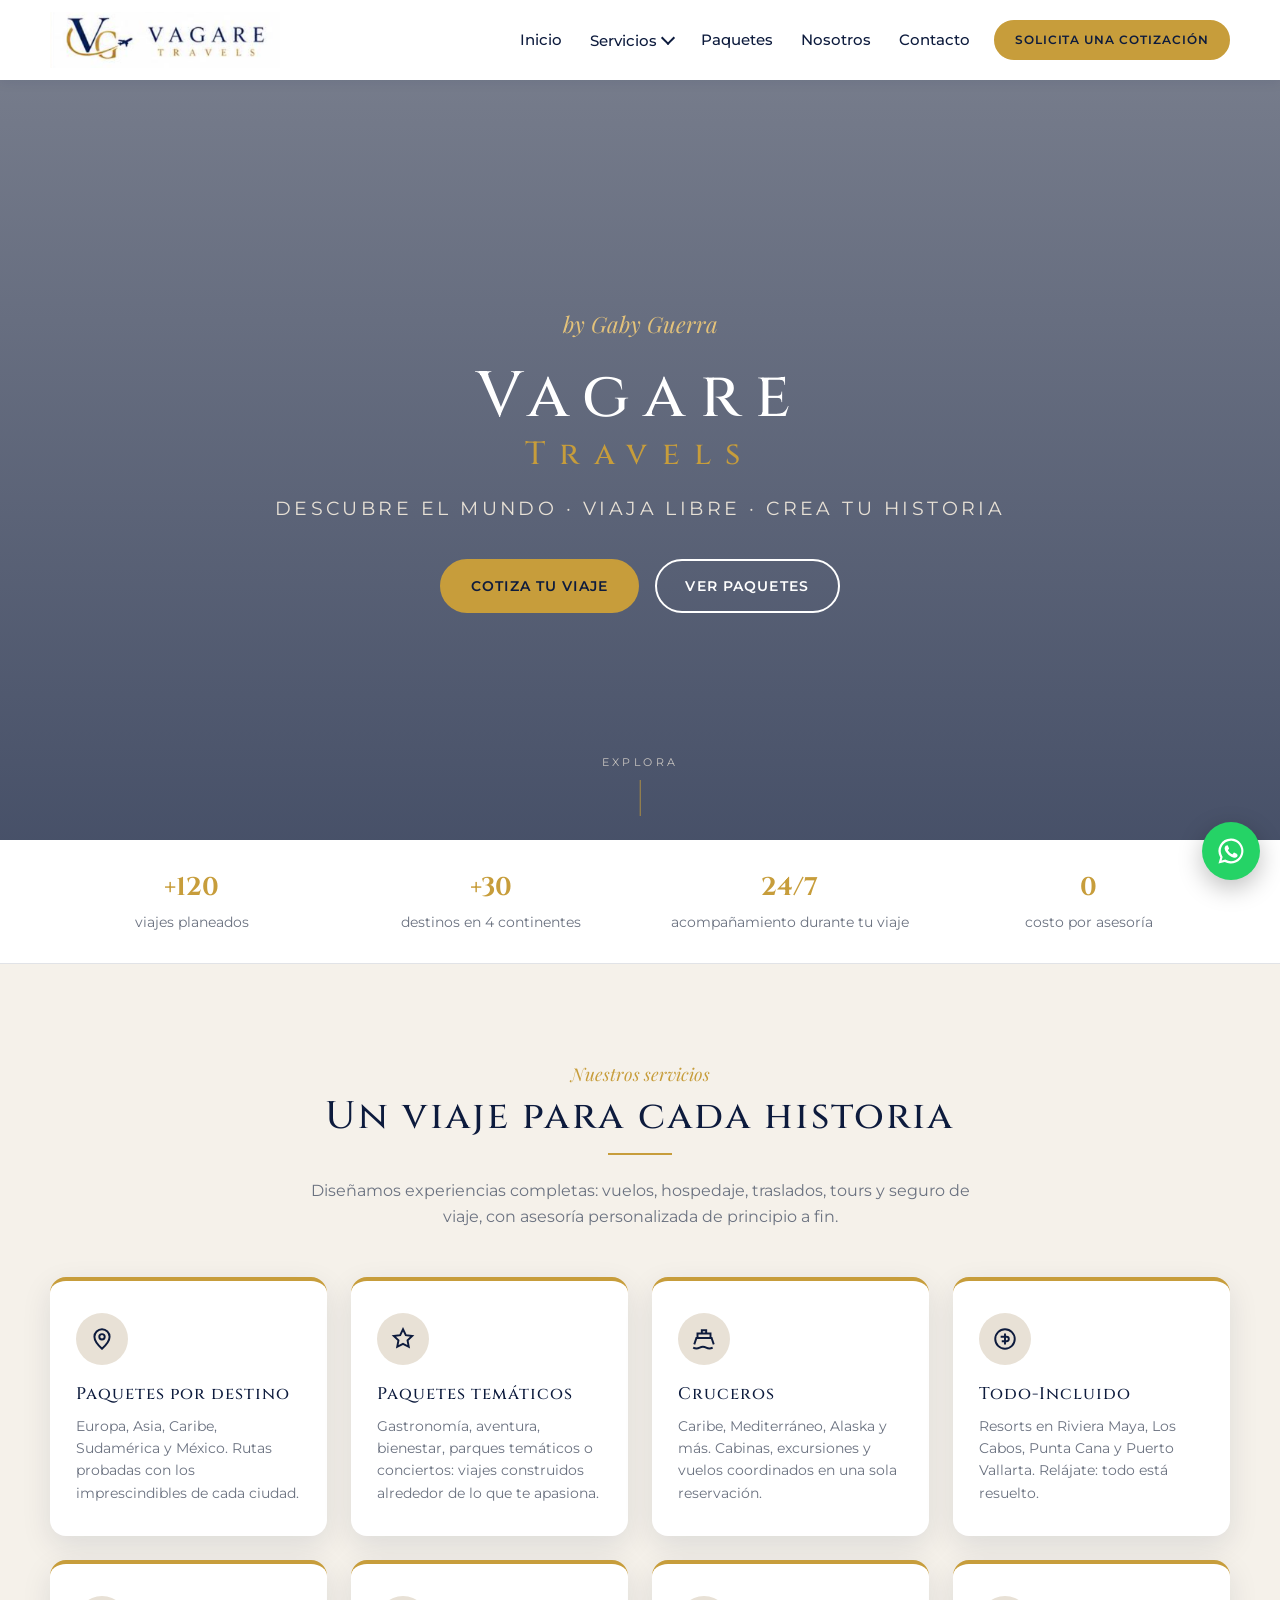
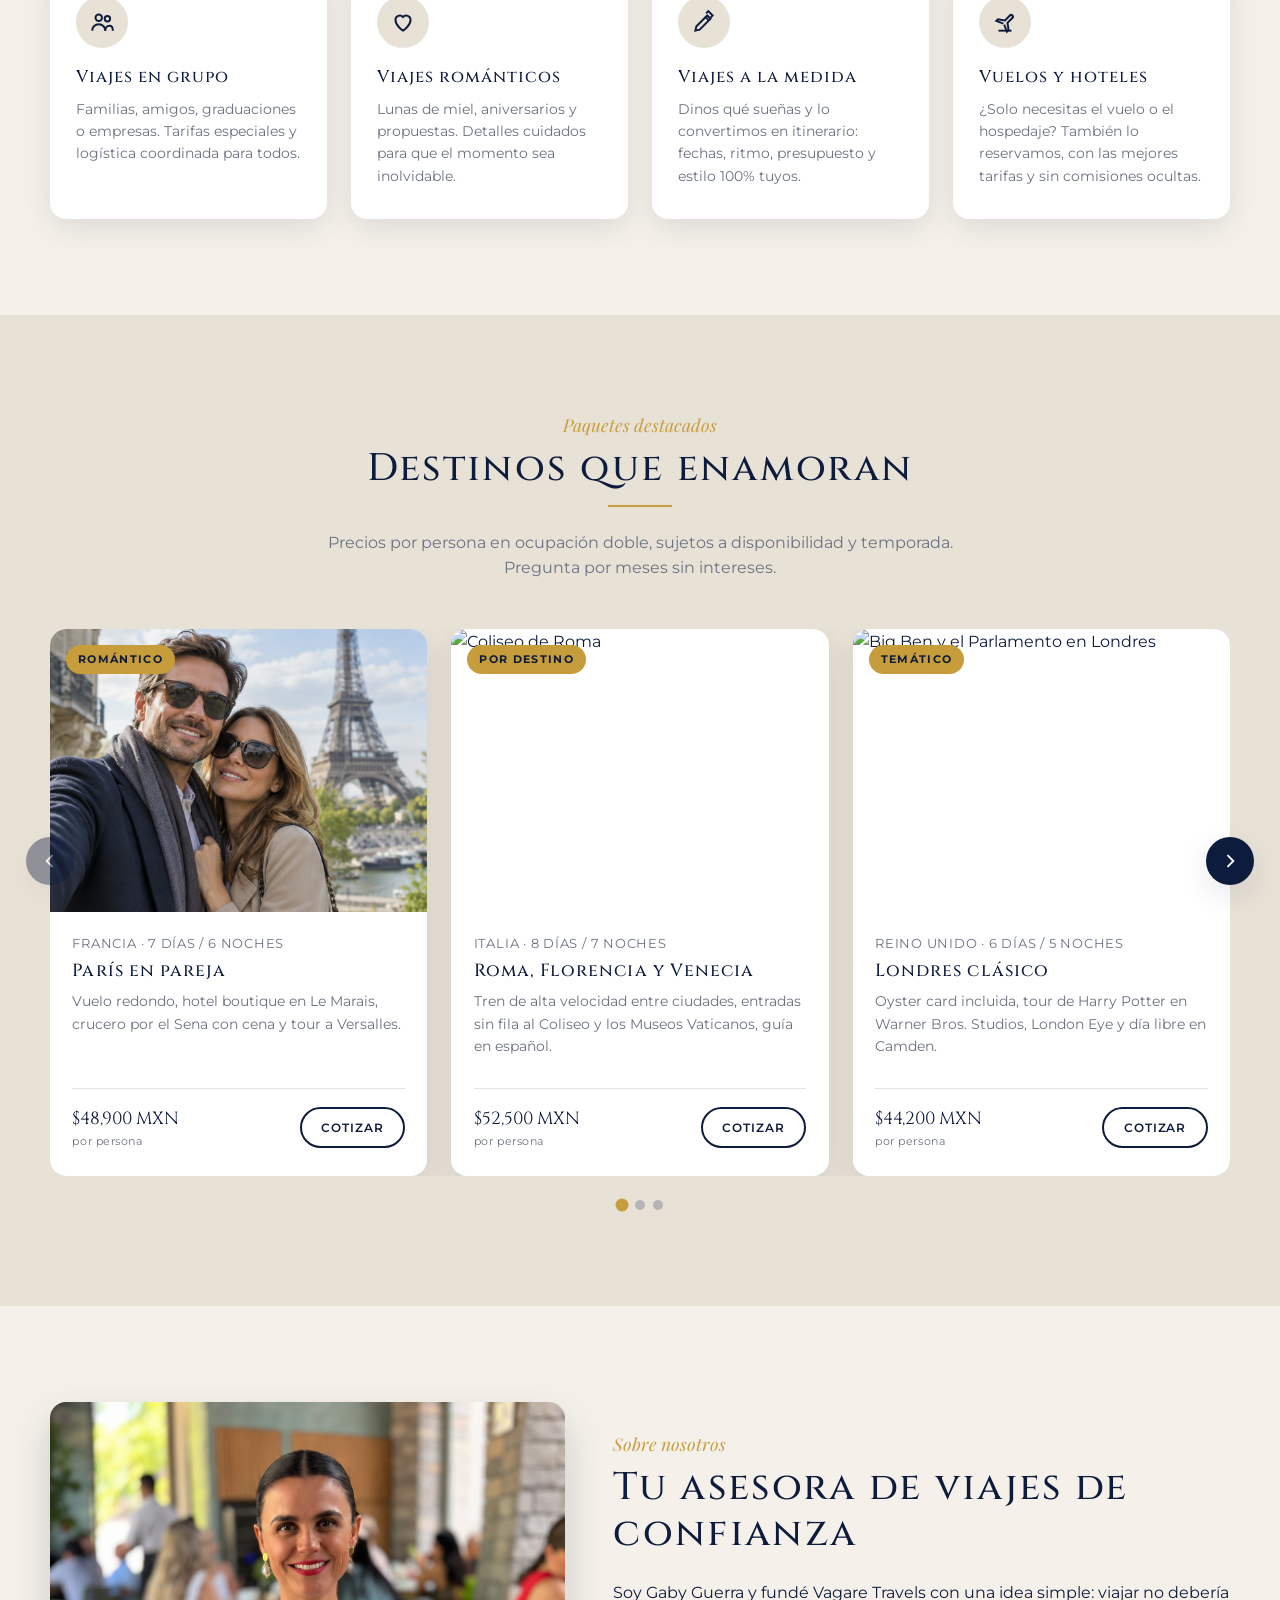
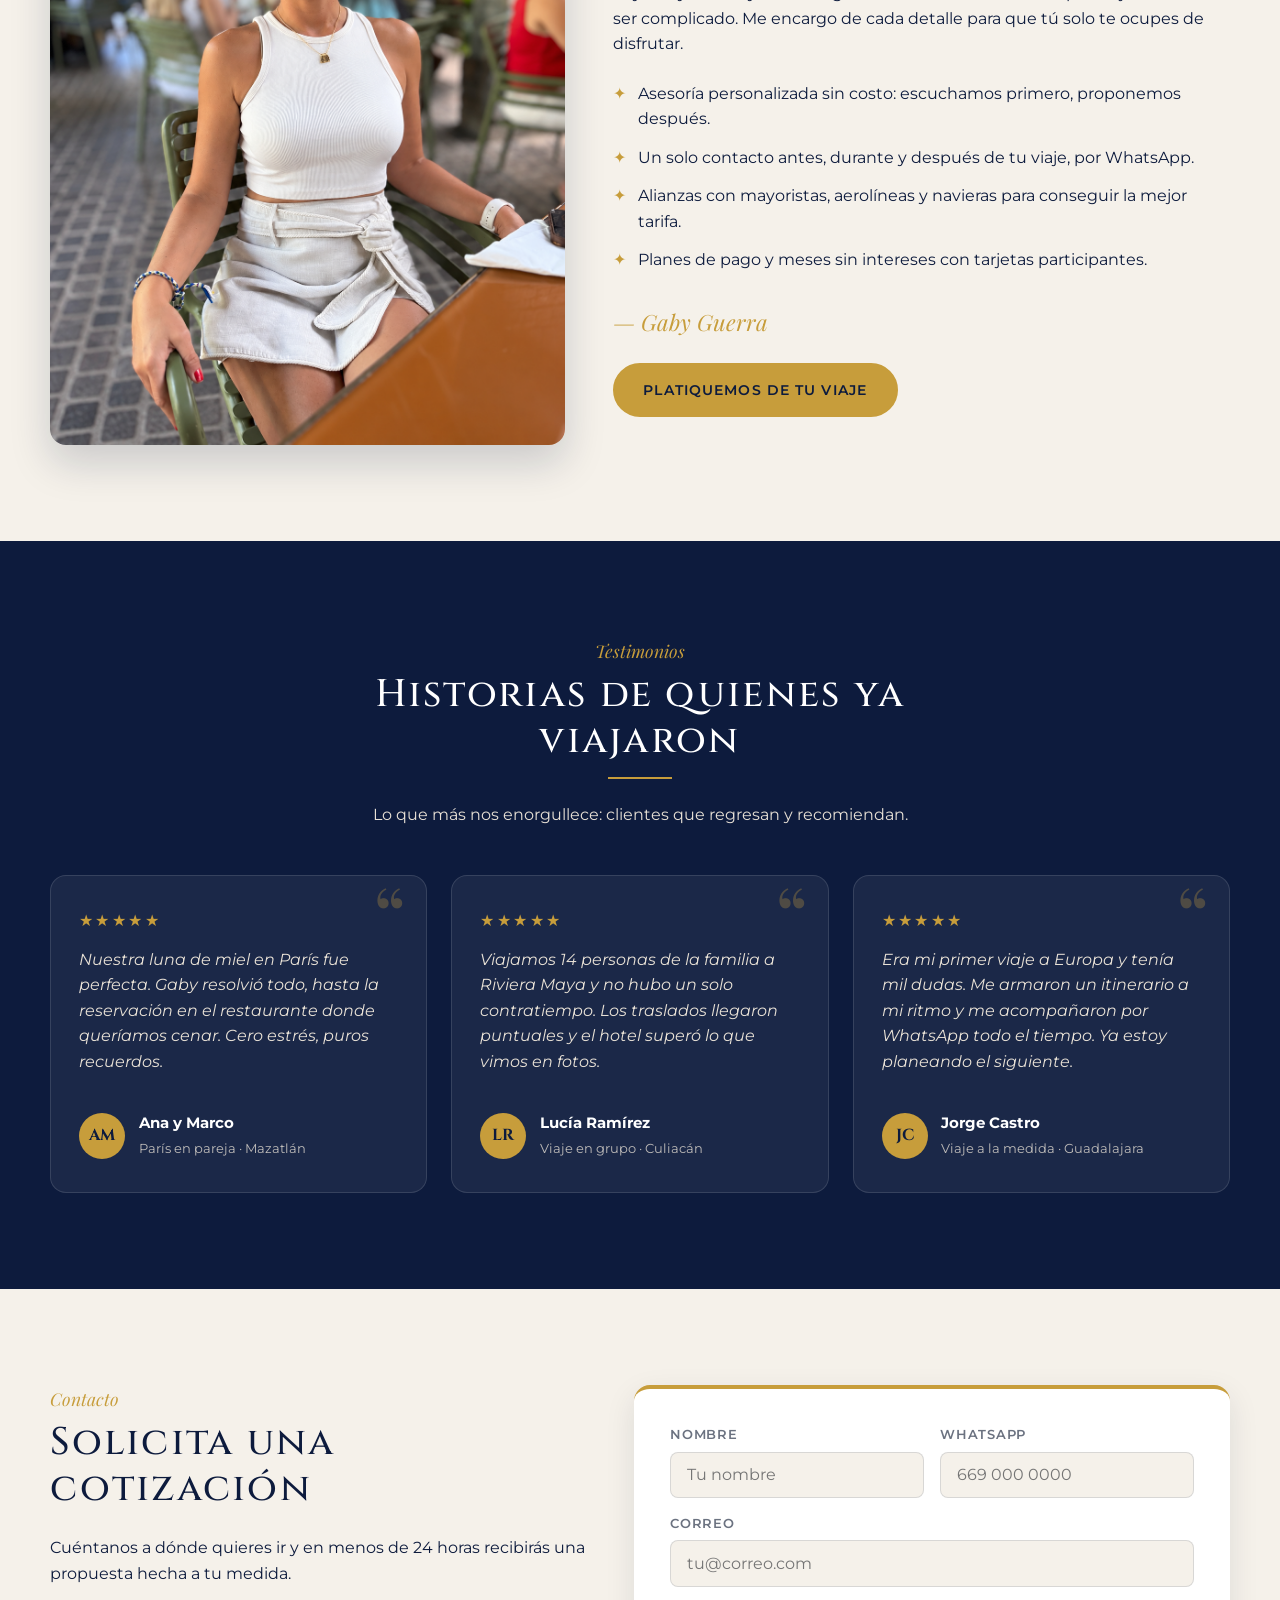
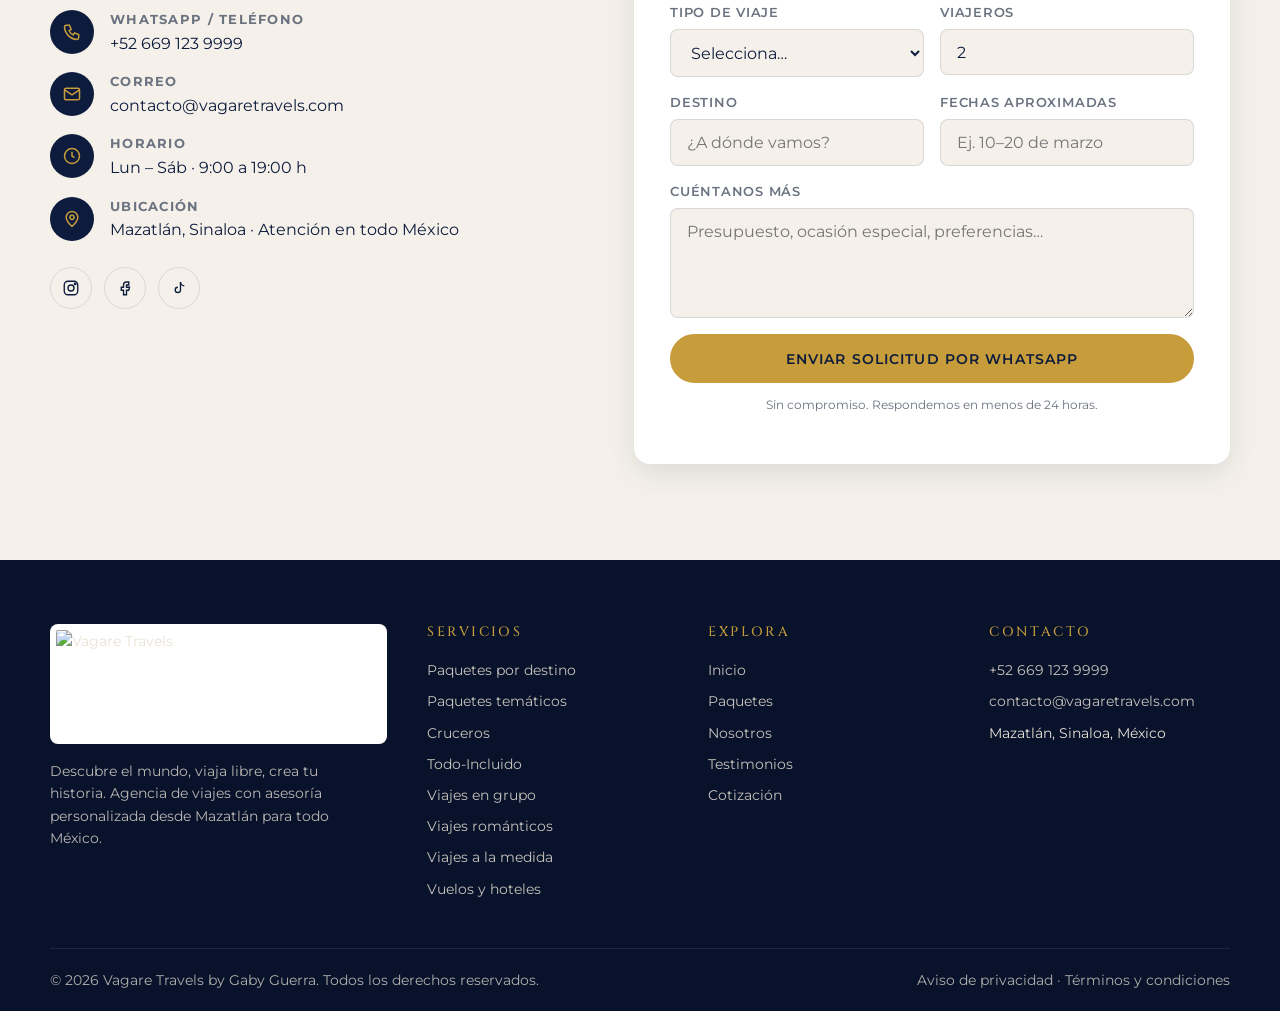
==== index.html @ c96c8282 "Rename index-v2.html to index.html" ====
<!DOCTYPE html>
<html lang="es">
<head>
  <meta charset="UTF-8">
  <meta name="viewport" content="width=device-width, initial-scale=1.0">
  <title>Vagare Travels · Agencia de viajes by Gaby Guerra</title>
  <meta name="description" content="Vagare Travels: paquetes por destino, cruceros, todo incluido, viajes en grupo, románticos y a la medida. Descubre el mundo, viaja libre, crea tu historia.">

  <!-- Favicon: usa el logo simple. Cambia el archivo en img/logos/ manteniendo el nombre. -->
  <link rel="icon" href="img/logos/IMG%20Vagare%20Logo%20simple.jpeg">

  <!-- Tipografías (Cinzel sustituye a Trajan Pro, que es de pago) -->
  <link rel="preconnect" href="https://fonts.googleapis.com">
  <link rel="preconnect" href="https://fonts.gstatic.com" crossorigin>
  <link href="https://fonts.googleapis.com/css2?family=Cinzel:wght@400;500;600&family=Playfair+Display:ital,wght@0,400;1,400;1,500&family=Montserrat:wght@400;500;600;700&display=swap" rel="stylesheet">

  <!-- Estilos: colores, fuentes y tamaños se cambian en la sección 1 de main-v2.css -->
  <link rel="stylesheet" href="main-v2.css">
</head>

<body>

  <!-- ================================================================
       1. ENCABEZADO + BARRA DE NAVEGACIÓN
       ================================================================ -->
  <header class="header">
    <div class="container header__inner">

      <a class="header__logo" href="#inicio" aria-label="Vagare Travels — Inicio">
        <!-- LOGO HORIZONTAL: reemplaza el archivo conservando el nombre -->
        <img src="img/logos/Logo%20Vagare%20travels%20Horizontal.png" alt="Vagare Travels">
      </a>

      <button class="nav__toggle" id="navToggle" aria-label="Abrir menú" aria-expanded="false" aria-controls="mainNav">
        <span></span><span></span><span></span>
      </button>

      <nav class="nav" id="mainNav" aria-label="Navegación principal">
        <ul class="nav__list">
          <li><a class="nav__link" href="#inicio">Inicio</a></li>

          <li class="nav__item--dropdown">
            <button class="nav__link" id="servicesToggle" aria-expanded="false" aria-controls="servicesMenu">
              Servicios <span class="chevron" aria-hidden="true"></span>
            </button>
            <ul class="dropdown" id="servicesMenu">
              <li><a href="#servicios">Paquetes por Destino</a></li>
              <li><a href="#servicios">Paquetes temáticos</a></li>
              <li><a href="#servicios">Cruceros</a></li>
              <li><a href="#servicios">Todo-Incluido</a></li>
              <li><a href="#servicios">Viajes en Grupo</a></li>
              <li><a href="#servicios">Viajes Románticos</a></li>
              <li><a href="#servicios">Viajes a la medida</a></li>
              <li><a href="#servicios">Vuelos y hoteles</a></li>
            </ul>
          </li>

          <li><a class="nav__link" href="#paquetes">Paquetes</a></li>
          <li><a class="nav__link" href="#nosotros">Nosotros</a></li>
          <li><a class="nav__link" href="#contacto">Contacto</a></li>
        </ul>
        <a class="btn btn--primary btn--sm" href="#cotizacion">Solicita una cotización</a>
      </nav>
    </div>
  </header>


  <main>

    <!-- ================================================================
         2. HERO CON IMAGEN GRANDE
         ================================================================ -->
    <section class="hero" id="inicio">
      <!-- IMAGEN DE FONDO: reemplaza img/hero/lets-go-travel.jpg -->
      <img class="hero__bg" src="img/hero/lets-go-travel.jpg" alt="" aria-hidden="true">

      <div class="hero__content">
        <p class="hero__eyebrow">by Gaby Guerra</p>
        <h1>Vagare <span>Travels</span></h1>
        <p class="hero__tagline">Descubre el mundo · Viaja libre · Crea tu historia</p>
        <div class="hero__actions">
          <a href="#cotizacion" class="btn btn--primary">Cotiza tu viaje</a>
          <a href="#paquetes" class="btn btn--secondary">Ver paquetes</a>
        </div>
      </div>

      <span class="hero__scroll" aria-hidden="true">Explora</span>
    </section>


    <!-- ================================================================
         3. FRANJA DE CONFIANZA
         ================================================================ -->
    <section class="trust" aria-label="Por qué elegirnos">
      <div class="container trust__grid">
        <div class="trust__item"><strong>+120</strong><span>viajes planeados</span></div>
        <div class="trust__item"><strong>+30</strong><span>destinos en 4 continentes</span></div>
        <div class="trust__item"><strong>24/7</strong><span>acompañamiento durante tu viaje</span></div>
        <div class="trust__item"><strong>0</strong><span>costo por asesoría</span></div>
      </div>
    </section>


    <!-- ================================================================
         4. SERVICIOS
         ================================================================ -->
    <section class="section" id="servicios">
      <div class="container">
        <div class="section__head reveal">
          <span class="section__eyebrow">Nuestros servicios</span>
          <h2>Un viaje para cada historia</h2>
          <p>Diseñamos experiencias completas: vuelos, hospedaje, traslados, tours y seguro de viaje, con asesoría personalizada de principio a fin.</p>
        </div>

        <div class="services__grid">
          <article class="service-card reveal">
            <div class="service-card__icon"><svg viewBox="0 0 24 24" fill="none" stroke="currentColor" stroke-width="1.8"><path d="M12 21s7-6.2 7-11a7 7 0 1 0-14 0c0 4.8 7 11 7 11z"/><circle cx="12" cy="10" r="2.5"/></svg></div>
            <h3>Paquetes por destino</h3>
            <p>Europa, Asia, Caribe, Sudamérica y México. Rutas probadas con los imprescindibles de cada ciudad.</p>
          </article>

          <article class="service-card reveal">
            <div class="service-card__icon"><svg viewBox="0 0 24 24" fill="none" stroke="currentColor" stroke-width="1.8"><path d="M12 3l2.6 5.4 5.9.8-4.3 4.1 1.1 5.9L12 16.4 6.7 19.2l1.1-5.9L3.5 9.2l5.9-.8z"/></svg></div>
            <h3>Paquetes temáticos</h3>
            <p>Gastronomía, aventura, bienestar, parques temáticos o conciertos: viajes construidos alrededor de lo que te apasiona.</p>
          </article>

          <article class="service-card reveal">
            <div class="service-card__icon"><svg viewBox="0 0 24 24" fill="none" stroke="currentColor" stroke-width="1.8"><path d="M3 17l2-6h14l2 6"/><path d="M6 11V7h12v4"/><path d="M10 7V4h4v3"/><path d="M2 20c2 1 4 1 6 0s4-1 6 0 4 1 6 0"/></svg></div>
            <h3>Cruceros</h3>
            <p>Caribe, Mediterráneo, Alaska y más. Cabinas, excursiones y vuelos coordinados en una sola reservación.</p>
          </article>

          <article class="service-card reveal">
            <div class="service-card__icon"><svg viewBox="0 0 24 24" fill="none" stroke="currentColor" stroke-width="1.8"><circle cx="12" cy="12" r="9"/><path d="M12 7v10M8 10h5.5a2 2 0 0 1 0 4H9"/></svg></div>
            <h3>Todo-Incluido</h3>
            <p>Resorts en Riviera Maya, Los Cabos, Punta Cana y Puerto Vallarta. Relájate: todo está resuelto.</p>
          </article>

          <article class="service-card reveal">
            <div class="service-card__icon"><svg viewBox="0 0 24 24" fill="none" stroke="currentColor" stroke-width="1.8"><circle cx="9" cy="8" r="3"/><circle cx="17" cy="9" r="2.5"/><path d="M3 20c0-3.5 2.7-6 6-6s6 2.5 6 6"/><path d="M15 20c0-2.5 1.5-4.5 4-4.5s3 2 3 4.5"/></svg></div>
            <h3>Viajes en grupo</h3>
            <p>Familias, amigos, graduaciones o empresas. Tarifas especiales y logística coordinada para todos.</p>
          </article>

          <article class="service-card reveal">
            <div class="service-card__icon"><svg viewBox="0 0 24 24" fill="none" stroke="currentColor" stroke-width="1.8"><path d="M12 20s-7-4.4-7-10a4 4 0 0 1 7-2.6A4 4 0 0 1 19 10c0 5.6-7 10-7 10z"/></svg></div>
            <h3>Viajes románticos</h3>
            <p>Lunas de miel, aniversarios y propuestas. Detalles cuidados para que el momento sea inolvidable.</p>
          </article>

          <article class="service-card reveal">
            <div class="service-card__icon"><svg viewBox="0 0 24 24" fill="none" stroke="currentColor" stroke-width="1.8"><path d="M4 20l4-1 10-10-3-3L5 16z"/><path d="M13 7l3 3"/><path d="M14 4l2-2 4 4-2 2"/></svg></div>
            <h3>Viajes a la medida</h3>
            <p>Dinos qué sueñas y lo convertimos en itinerario: fechas, ritmo, presupuesto y estilo 100% tuyos.</p>
          </article>
          <article class="service-card reveal">
            <div class="service-card__icon"><svg viewBox="0 0 24 24" fill="none" stroke="currentColor" stroke-width="1.8"><path d="M10.5 13.5L4 11l1.5-1.5 6.5 1 4.5-4.5a1.6 1.6 0 0 1 2.3 2.3L14.3 12.8l1 6.5L13.8 21l-2.5-6.5"/><path d="M6 20h12"/></svg></div>
            <h3>Vuelos y hoteles</h3>
            <p>¿Solo necesitas el vuelo o el hospedaje? También lo reservamos, con las mejores tarifas y sin comisiones ocultas.</p>
          </article>
        </div>
      </div>
    </section>


    <!-- ================================================================
         5. PAQUETES (CARRUSEL)
         Para agregar un paquete: copia un <article class="package-card">
         y cambia imagen, textos y precio. El carrusel se ajusta solo.
         ================================================================ -->
    <section class="section section--alt" id="paquetes">
      <div class="container">
        <div class="section__head reveal">
          <span class="section__eyebrow">Paquetes destacados</span>
          <h2>Destinos que enamoran</h2>
          <p>Precios por persona en ocupación doble, sujetos a disponibilidad y temporada. Pregunta por meses sin intereses.</p>
        </div>

        <div class="carousel reveal" id="packagesCarousel">
          <button class="carousel__btn carousel__btn--prev" type="button" aria-label="Paquete anterior">
            <svg viewBox="0 0 24 24" fill="none" stroke="currentColor" stroke-width="2.2"><path d="M15 5l-7 7 7 7"/></svg>
          </button>

          <div class="carousel__viewport">
            <div class="carousel__track">

              <article class="package-card">
                <div class="package-card__media">
                  <img src="img/packages/Paris-en-pareja.png" alt="Pareja frente a la Torre Eiffel en París" loading="lazy">
                  <span class="package-card__tag">Romántico</span>
                </div>
                <div class="package-card__body">
                  <div class="package-card__meta">Francia · 7 días / 6 noches</div>
                  <h3>París en pareja</h3>
                  <p>Vuelo redondo, hotel boutique en Le Marais, crucero por el Sena con cena y tour a Versalles.</p>
                  <div class="package-card__footer">
                    <div class="package-card__price">$48,900 MXN<small>por persona</small></div>
                    <a href="#cotizacion" class="btn btn--outline-navy btn--sm" data-package="París en pareja">Cotizar</a>
                  </div>
                </div>
              </article>

              <article class="package-card">
                <div class="package-card__media">
                  <img src="img/destinations/Roma.png" alt="Coliseo de Roma" loading="lazy">
                  <span class="package-card__tag">Por destino</span>
                </div>
                <div class="package-card__body">
                  <div class="package-card__meta">Italia · 8 días / 7 noches</div>
                  <h3>Roma, Florencia y Venecia</h3>
                  <p>Tren de alta velocidad entre ciudades, entradas sin fila al Coliseo y los Museos Vaticanos, guía en español.</p>
                  <div class="package-card__footer">
                    <div class="package-card__price">$52,500 MXN<small>por persona</small></div>
                    <a href="#cotizacion" class="btn btn--outline-navy btn--sm" data-package="Roma, Florencia y Venecia">Cotizar</a>
                  </div>
                </div>
              </article>

              <article class="package-card">
                <div class="package-card__media">
                  <img src="img/destinations/londres.jpg" alt="Big Ben y el Parlamento en Londres" loading="lazy">
                  <span class="package-card__tag">Temático</span>
                </div>
                <div class="package-card__body">
                  <div class="package-card__meta">Reino Unido · 6 días / 5 noches</div>
                  <h3>Londres clásico</h3>
                  <p>Oyster card incluida, tour de Harry Potter en Warner Bros. Studios, London Eye y día libre en Camden.</p>
                  <div class="package-card__footer">
                    <div class="package-card__price">$44,200 MXN<small>por persona</small></div>
                    <a href="#cotizacion" class="btn btn--outline-navy btn--sm" data-package="Londres clásico">Cotizar</a>
                  </div>
                </div>
              </article>

              <article class="package-card">
                <div class="package-card__media">
                  <img src="img/destinations/paris.jpg" alt="Torre Eiffel al atardecer" loading="lazy">
                  <span class="package-card__tag">En grupo</span>
                </div>
                <div class="package-card__body">
                  <div class="package-card__meta">Europa · 12 días / 11 noches</div>
                  <h3>Europa esencial en grupo</h3>
                  <p>París, Ámsterdam, Berlín y Praga con coordinador acompañante. Salidas garantizadas desde CDMX y Guadalajara.</p>
                  <div class="package-card__footer">
                    <div class="package-card__price">$68,900 MXN<small>por persona</small></div>
                    <a href="#cotizacion" class="btn btn--outline-navy btn--sm" data-package="Europa esencial en grupo">Cotizar</a>
                  </div>
                </div>
              </article>

              <article class="package-card">
                <div class="package-card__media">
                  <img src="img/hero/lets-go-travel.jpg" alt="Collage de lugares icónicos del mundo" loading="lazy">
                  <span class="package-card__tag">Todo-Incluido</span>
                </div>
                <div class="package-card__body">
                  <div class="package-card__meta">Riviera Maya · 5 días / 4 noches</div>
                  <h3>Riviera Maya todo incluido</h3>
                  <p>Resort 5 estrellas frente al mar, traslados aeropuerto–hotel y excursión a Tulum y cenote.</p>
                  <div class="package-card__footer">
                    <div class="package-card__price">$18,900 MXN<small>por persona</small></div>
                    <a href="#cotizacion" class="btn btn--outline-navy btn--sm" data-package="Riviera Maya todo incluido">Cotizar</a>
                  </div>
                </div>
              </article>

            </div>
          </div>

          <button class="carousel__btn carousel__btn--next" type="button" aria-label="Paquete siguiente">
            <svg viewBox="0 0 24 24" fill="none" stroke="currentColor" stroke-width="2.2"><path d="M9 5l7 7-7 7"/></svg>
          </button>

          <div class="carousel__dots" role="tablist" aria-label="Páginas del carrusel"></div>
        </div>
      </div>
    </section>


    <!-- ================================================================
         6. NOSOTROS / ASESORA
         ================================================================ -->
    <section class="section" id="nosotros">
      <div class="container about__grid">
        <div class="about__media reveal">
          <!-- FOTO DE GABY: reemplaza por img/about/gaby.jpg cuando la tengas -->
          <img src="img/GG.jpg" alt="Gaby Guerra, asesora de viajes de Vagare Travels">
        </div>
        <div class="reveal">
          <span class="section__eyebrow">Sobre nosotros</span>
          <h2>Tu asesora de viajes de confianza</h2>
          <p>Soy Gaby Guerra y fundé Vagare Travels con una idea simple: viajar no debería ser complicado. Me encargo de cada detalle para que tú solo te ocupes de disfrutar.</p>
          <ul class="about__list">
            <li>Asesoría personalizada sin costo: escuchamos primero, proponemos después.</li>
            <li>Un solo contacto antes, durante y después de tu viaje, por WhatsApp.</li>
            <li>Alianzas con mayoristas, aerolíneas y navieras para conseguir la mejor tarifa.</li>
            <li>Planes de pago y meses sin intereses con tarjetas participantes.</li>
          </ul>
          <p class="about__signature">— Gaby Guerra</p>
          <a href="#cotizacion" class="btn btn--primary">Platiquemos de tu viaje</a>
        </div>
      </div>
    </section>


    <!-- ================================================================
         7. TESTIMONIOS
         ================================================================ -->
    <section class="section section--dark" id="testimonios">
      <div class="container">
        <div class="section__head reveal">
          <span class="section__eyebrow">Testimonios</span>
          <h2>Historias de quienes ya viajaron</h2>
          <p>Lo que más nos enorgullece: clientes que regresan y recomiendan.</p>
        </div>

        <div class="testimonials__grid">
          <article class="testimonial reveal">
            <div class="testimonial__stars" aria-label="5 de 5 estrellas">★★★★★</div>
            <p class="testimonial__text">Nuestra luna de miel en París fue perfecta. Gaby resolvió todo, hasta la reservación en el restaurante donde queríamos cenar. Cero estrés, puros recuerdos.</p>
            <div class="testimonial__author">
              <div class="testimonial__avatar">AM</div>
              <div><strong>Ana y Marco</strong><span>París en pareja · Mazatlán</span></div>
            </div>
          </article>

          <article class="testimonial reveal">
            <div class="testimonial__stars" aria-label="5 de 5 estrellas">★★★★★</div>
            <p class="testimonial__text">Viajamos 14 personas de la familia a Riviera Maya y no hubo un solo contratiempo. Los traslados llegaron puntuales y el hotel superó lo que vimos en fotos.</p>
            <div class="testimonial__author">
              <div class="testimonial__avatar">LR</div>
              <div><strong>Lucía Ramírez</strong><span>Viaje en grupo · Culiacán</span></div>
            </div>
          </article>

          <article class="testimonial reveal">
            <div class="testimonial__stars" aria-label="5 de 5 estrellas">★★★★★</div>
            <p class="testimonial__text">Era mi primer viaje a Europa y tenía mil dudas. Me armaron un itinerario a mi ritmo y me acompañaron por WhatsApp todo el tiempo. Ya estoy planeando el siguiente.</p>
            <div class="testimonial__author">
              <div class="testimonial__avatar">JC</div>
              <div><strong>Jorge Castro</strong><span>Viaje a la medida · Guadalajara</span></div>
            </div>
          </article>
        </div>
      </div>
    </section>


    <!-- ================================================================
         8. SOLICITA UNA COTIZACIÓN + CONTACTO
         ================================================================ -->
    <section class="section" id="cotizacion">
      <div class="container quote__grid">

        <div class="reveal" id="contacto">
          <span class="section__eyebrow">Contacto</span>
          <h2>Solicita una cotización</h2>
          <p>Cuéntanos a dónde quieres ir y en menos de 24 horas recibirás una propuesta hecha a tu medida.</p>

          <ul class="contact-list">
            <li>
              <div class="contact-list__icon"><svg viewBox="0 0 24 24" fill="none" stroke="currentColor" stroke-width="1.8"><path d="M5 4h4l2 5-2.5 1.5a11 11 0 0 0 5 5L15 13l5 2v4a2 2 0 0 1-2 2A16 16 0 0 1 3 6a2 2 0 0 1 2-2z"/></svg></div>
              <div><strong>WhatsApp / Teléfono</strong><a href="https://wa.me/526691239999" target="_blank" rel="noopener">+52 669 123 9999</a></div>
            </li>
            <li>
              <div class="contact-list__icon"><svg viewBox="0 0 24 24" fill="none" stroke="currentColor" stroke-width="1.8"><rect x="3" y="5" width="18" height="14" rx="2"/><path d="M3 7l9 6 9-6"/></svg></div>
              <div><strong>Correo</strong><a href="mailto:contacto@vagaretravels.com">contacto@vagaretravels.com</a></div>
            </li>
            <li>
              <div class="contact-list__icon"><svg viewBox="0 0 24 24" fill="none" stroke="currentColor" stroke-width="1.8"><circle cx="12" cy="12" r="9"/><path d="M12 7v5l3 2"/></svg></div>
              <div><strong>Horario</strong>Lun – Sáb · 9:00 a 19:00 h</div>
            </li>
            <li>
              <div class="contact-list__icon"><svg viewBox="0 0 24 24" fill="none" stroke="currentColor" stroke-width="1.8"><path d="M12 21s7-6.2 7-11a7 7 0 1 0-14 0c0 4.8 7 11 7 11z"/><circle cx="12" cy="10" r="2.5"/></svg></div>
              <div><strong>Ubicación</strong>Mazatlán, Sinaloa · Atención en todo México</div>
            </li>
          </ul>

          <div class="social" aria-label="Redes sociales">
            <a href="#" aria-label="Instagram"><svg viewBox="0 0 24 24" fill="none" stroke="currentColor" stroke-width="1.8"><rect x="3" y="3" width="18" height="18" rx="5"/><circle cx="12" cy="12" r="4"/><circle cx="17.5" cy="6.5" r="1" fill="currentColor"/></svg></a>
            <a href="#" aria-label="Facebook"><svg viewBox="0 0 24 24" fill="none" stroke="currentColor" stroke-width="1.8"><path d="M14 8h3V4h-3a4 4 0 0 0-4 4v3H7v4h3v6h4v-6h3l1-4h-4V8z"/></svg></a>
            <a href="#" aria-label="TikTok"><svg viewBox="0 0 24 24" fill="none" stroke="currentColor" stroke-width="1.8"><path d="M14 4v10.5a3.5 3.5 0 1 1-3.5-3.5"/><path d="M14 4c0 2.5 2 5 5 5"/></svg></a>
          </div>
        </div>

        <!-- FORMULARIO: al enviar abre WhatsApp con el mensaje armado.
             Cambia el número en main-v2.js (CONFIG.whatsapp). -->
        <form class="form reveal" id="quoteForm" novalidate>
          <div class="form__row">
            <div class="form__group">
              <label for="name">Nombre</label>
              <input type="text" id="name" name="name" placeholder="Tu nombre" required>
            </div>
            <div class="form__group">
              <label for="phone">WhatsApp</label>
              <input type="tel" id="phone" name="phone" placeholder="669 000 0000" required>
            </div>
          </div>

          <div class="form__group">
            <label for="email">Correo</label>
            <input type="email" id="email" name="email" placeholder="tu@correo.com">
          </div>

          <div class="form__row">
            <div class="form__group">
              <label for="service">Tipo de viaje</label>
              <select id="service" name="service" required>
                <option value="">Selecciona…</option>
                <option>Paquete por destino</option>
                <option>Paquete temático</option>
                <option>Crucero</option>
                <option>Todo-Incluido</option>
                <option>Viaje en grupo</option>
                <option>Viaje romántico</option>
                <option>Viaje a la medida</option>
                <option>Solo vuelo u hotel</option>
              </select>
            </div>
            <div class="form__group">
              <label for="travelers">Viajeros</label>
              <input type="number" id="travelers" name="travelers" min="1" value="2">
            </div>
          </div>

          <div class="form__row">
            <div class="form__group">
              <label for="destination">Destino</label>
              <input type="text" id="destination" name="destination" placeholder="¿A dónde vamos?">
            </div>
            <div class="form__group">
              <label for="dates">Fechas aproximadas</label>
              <input type="text" id="dates" name="dates" placeholder="Ej. 10–20 de marzo">
            </div>
          </div>

          <div class="form__group">
            <label for="message">Cuéntanos más</label>
            <textarea id="message" name="message" placeholder="Presupuesto, ocasión especial, preferencias…"></textarea>
          </div>

          <button type="submit" class="btn btn--primary btn--block">Enviar solicitud por WhatsApp</button>
          <p class="form__note">Sin compromiso. Respondemos en menos de 24 horas.</p>

          <div class="form__success" id="formSuccess" role="status">
            ¡Listo! Se abrió WhatsApp con tu solicitud. Si no se abrió, escríbenos directo al <a href="https://wa.me/526691239999">+52 669 123 9999</a>.
          </div>
        </form>

      </div>
    </section>

  </main>


  <!-- ================================================================
       9. FOOTER
       ================================================================ -->
  <footer class="footer">
    <div class="container">
      <div class="footer__grid">
        <div class="footer__brand">
          <!-- LOGO CUADRADO: reemplaza el archivo conservando el nombre -->
          <img class="footer__logo" src="img/logos/IMG%20Vagare%20Logo%20simple.jpeg" alt="Vagare Travels">
          <p>Descubre el mundo, viaja libre, crea tu historia. Agencia de viajes con asesoría personalizada desde Mazatlán para todo México.</p>
        </div>

        <div>
          <h4>Servicios</h4>
          <ul>
            <li><a href="#servicios">Paquetes por destino</a></li>
            <li><a href="#servicios">Paquetes temáticos</a></li>
            <li><a href="#servicios">Cruceros</a></li>
            <li><a href="#servicios">Todo-Incluido</a></li>
            <li><a href="#servicios">Viajes en grupo</a></li>
            <li><a href="#servicios">Viajes románticos</a></li>
            <li><a href="#servicios">Viajes a la medida</a></li>
            <li><a href="#servicios">Vuelos y hoteles</a></li>
          </ul>
        </div>

        <div>
          <h4>Explora</h4>
          <ul>
            <li><a href="#inicio">Inicio</a></li>
            <li><a href="#paquetes">Paquetes</a></li>
            <li><a href="#nosotros">Nosotros</a></li>
            <li><a href="#testimonios">Testimonios</a></li>
            <li><a href="#cotizacion">Cotización</a></li>
          </ul>
        </div>

        <div>
          <h4>Contacto</h4>
          <ul>
            <li><a href="https://wa.me/526691239999" target="_blank" rel="noopener">+52 669 123 9999</a></li>
            <li><a href="mailto:contacto@vagaretravels.com">contacto@vagaretravels.com</a></li>
            <li>Mazatlán, Sinaloa, México</li>
          </ul>
        </div>
      </div>

      <div class="footer__bottom">
        <span>&copy; <span id="year">2026</span> Vagare Travels by Gaby Guerra. Todos los derechos reservados.</span>
        <span>Aviso de privacidad · Términos y condiciones</span>
      </div>
    </div>
  </footer>


  <!-- Botón flotante de WhatsApp -->
  <a class="whatsapp-float" href="https://wa.me/526691239999" target="_blank" rel="noopener" aria-label="Escríbenos por WhatsApp">
    <svg viewBox="0 0 24 24" fill="currentColor"><path d="M12 2a10 10 0 0 0-8.6 15.1L2 22l5-1.3A10 10 0 1 0 12 2zm0 18.2a8.2 8.2 0 0 1-4.2-1.2l-.3-.2-3 .8.8-2.9-.2-.3A8.2 8.2 0 1 1 12 20.2zm4.5-6.1c-.2-.1-1.5-.7-1.7-.8-.2-.1-.4-.1-.6.1l-.8 1c-.1.2-.3.2-.5.1a6.7 6.7 0 0 1-3.3-2.9c-.3-.4.3-.4.8-1.4.1-.2 0-.3 0-.5l-.8-1.8c-.2-.5-.4-.4-.6-.4h-.5a1 1 0 0 0-.7.3 3 3 0 0 0-.9 2.2 5.2 5.2 0 0 0 1.1 2.8 12 12 0 0 0 4.6 4c1.7.7 2.1.6 2.8.5.6-.1 1.5-.6 1.7-1.2.2-.6.2-1.1.1-1.2l-.5-.3z"/></svg>
  </a>

  <script src="main-v2.js"></script>
</body>
</html>
---- main-v2.css ----
/* =====================================================================
   VAGARE TRAVELS — main-v2.css
   ---------------------------------------------------------------------
   TODO lo que quieras cambiar de apariencia está en la sección
   "1. VARIABLES DE MARCA". El resto del archivo usa esas variables,
   así que normalmente no hace falta tocarlo.
   ===================================================================== */


/* =====================================================================
   1. VARIABLES DE MARCA  (colores, fuentes, tamaños, logos)
   ===================================================================== */
:root {
  /* ---- Paleta oficial (img/logos/IMG Vagare Logo specs.jpeg) ---- */
  --color-navy:   #0D1B3D;   /* Azul marino  */
  --color-gold:   #C79D3B;   /* Dorado       */
  --color-beige:  #E8E1D6;   /* Beige claro  */
  --color-gray:   #6B7280;   /* Gris         */
  --color-white:  #FFFFFF;

  /* Derivados (se calculan a partir de la paleta; cámbialos si quieres) */
  --color-navy-dark:  #08122B;
  --color-gold-light: #E3C27A;
  --color-beige-soft: #F5F1EA;

  /* ---- Roles de color (aquí decides qué color usa cada cosa) ---- */
  --bg-page:            var(--color-beige-soft);
  --bg-section-alt:     var(--color-beige);
  --bg-dark:            var(--color-navy);
  --bg-card:            var(--color-white);

  --text-main:          var(--color-navy);
  --text-muted:         var(--color-gray);
  --text-on-dark:       var(--color-white);
  --text-accent:        var(--color-gold);

  --nav-bg:             var(--color-white);
  --nav-link:           var(--color-navy);
  --nav-link-hover:     var(--color-gold);

  --btn-primary-bg:     var(--color-gold);
  --btn-primary-text:   var(--color-navy);
  --btn-primary-hover:  var(--color-gold-light);
  --btn-secondary-bg:   transparent;
  --btn-secondary-text: var(--color-white);
  --btn-secondary-border: var(--color-white);

  --hero-overlay:       rgba(13, 27, 61, 0.55);   /* capa sobre la foto del hero */
  --footer-bg:          var(--color-navy-dark);
  --footer-text:        var(--color-beige);
  --border-color:       rgba(13, 27, 61, 0.12);
  --shadow:             0 10px 30px rgba(13, 27, 61, 0.10);
  --shadow-hover:       0 18px 40px rgba(13, 27, 61, 0.18);

  /* ---- Tipografías oficiales ----
     Trajan Pro es de pago: se usa si está instalada; si no, cae en
     Cinzel (Google Fonts, muy parecida) y luego en serif genérica. */
  --font-display: "Trajan Pro", "Cinzel", "Times New Roman", serif;   /* títulos / marca  */
  --font-accent:  "Playfair Display", Georgia, serif;                  /* itálicas / firma */
  --font-body:    "Montserrat", "Segoe UI", Arial, sans-serif;        /* texto general    */

  /* ---- Tamaños de fuente ---- */
  --fs-hero:     clamp(2.2rem, 5vw, 4.2rem);
  --fs-h2:       clamp(1.6rem, 3vw, 2.4rem);
  --fs-h3:       1.25rem;
  --fs-body:     1rem;
  --fs-small:    0.875rem;
  --fs-nav:      0.95rem;

  /* ---- Logos: tamaño en pantalla ---- */
  --logo-nav-height:    56px;    /* logo horizontal en la barra */
  --logo-footer-height: 120px;   /* logo cuadrado en el footer  */

  /* ---- Espaciado / forma ---- */
  --container-max: 1180px;
  --section-pad:   clamp(3.5rem, 8vw, 6rem);
  --radius:        16px;
  --radius-sm:     8px;
  --transition:    0.25s ease;
}


/* =====================================================================
   2. RESET Y BASE
   ===================================================================== */
*, *::before, *::after { box-sizing: border-box; }

html { scroll-behavior: smooth; }

body {
  margin: 0;
  font-family: var(--font-body);
  font-size: var(--fs-body);
  line-height: 1.6;
  color: var(--text-main);
  background: var(--bg-page);
  -webkit-font-smoothing: antialiased;
}

img { max-width: 100%; display: block; }

a { color: inherit; text-decoration: none; }

h1, h2, h3, h4 {
  font-family: var(--font-display);
  font-weight: 500;
  letter-spacing: 0.06em;
  line-height: 1.2;
  margin: 0 0 0.6em;
}

h2 { font-size: var(--fs-h2); }
h3 { font-size: var(--fs-h3); }

p  { margin: 0 0 1em; }

.container {
  width: min(100% - 2.5rem, var(--container-max));
  margin-inline: auto;
}

.section {
  padding-block: var(--section-pad);
}

.section--alt  { background: var(--bg-section-alt); }
.section--dark { background: var(--bg-dark); color: var(--text-on-dark); }

.section__head {
  text-align: center;
  max-width: 680px;
  margin: 0 auto 3rem;
}

.section__eyebrow {
  display: inline-block;
  font-family: var(--font-accent);
  font-style: italic;
  color: var(--text-accent);
  font-size: 1.1rem;
  margin-bottom: 0.4rem;
}

.section__head p { color: var(--text-muted); }
.section--dark .section__head p { color: var(--color-beige); }

/* Línea decorativa dorada bajo los títulos */
.section__head h2::after {
  content: "";
  display: block;
  width: 64px;
  height: 2px;
  background: var(--color-gold);
  margin: 0.8rem auto 0;
}

.visually-hidden {
  position: absolute !important;
  width: 1px; height: 1px;
  overflow: hidden; clip: rect(0 0 0 0);
  white-space: nowrap;
}


/* =====================================================================
   3. BOTONES
   ===================================================================== */
.btn {
  display: inline-flex;
  align-items: center;
  justify-content: center;
  gap: 0.5rem;
  padding: 0.85rem 1.8rem;
  border-radius: 999px;
  font-family: var(--font-body);
  font-weight: 600;
  font-size: var(--fs-small);
  letter-spacing: 0.08em;
  text-transform: uppercase;
  border: 2px solid transparent;
  cursor: pointer;
  transition: background var(--transition), color var(--transition),
              transform var(--transition), box-shadow var(--transition);
}
.btn:hover { transform: translateY(-2px); box-shadow: var(--shadow); }

.btn--primary {
  background: var(--btn-primary-bg);
  color: var(--btn-primary-text);
  border-color: var(--btn-primary-bg);
}
.btn--primary:hover { background: var(--btn-primary-hover); border-color: var(--btn-primary-hover); }

.btn--secondary {
  background: var(--btn-secondary-bg);
  color: var(--btn-secondary-text);
  border-color: var(--btn-secondary-border);
}
.btn--secondary:hover { background: rgba(255,255,255,0.12); }

.btn--outline-navy {
  background: transparent;
  color: var(--color-navy);
  border-color: var(--color-navy);
}
.btn--outline-navy:hover { background: var(--color-navy); color: var(--color-white); }

.btn--sm { padding: 0.55rem 1.2rem; font-size: 0.75rem; }
.btn--block { width: 100%; }


/* =====================================================================
   4. HEADER / NAVEGACIÓN
   ===================================================================== */
.header {
  position: sticky;
  top: 0;
  z-index: 100;
  background: var(--nav-bg);
  box-shadow: 0 2px 12px rgba(13, 27, 61, 0.08);
}

.header__inner {
  display: flex;
  align-items: center;
  justify-content: space-between;
  gap: 1.5rem;
  min-height: 80px;
}

/* Logo de la barra: sólo cambia el archivo en img/logos/ manteniendo el nombre */
.header__logo img {
  height: var(--logo-nav-height);
  width: auto;
}

.nav { display: flex; align-items: center; gap: 1.5rem; }

.nav__list {
  display: flex;
  align-items: center;
  gap: 1.75rem;
  list-style: none;
  margin: 0; padding: 0;
}

.nav__link {
  display: inline-flex;
  align-items: center;
  gap: 0.35rem;
  font-size: var(--fs-nav);
  font-weight: 500;
  color: var(--nav-link);
  padding: 0.5rem 0;
  position: relative;
  background: none; border: 0; cursor: pointer; font-family: inherit;
  transition: color var(--transition);
}
.nav__link::after {
  content: "";
  position: absolute; left: 0; bottom: 0;
  width: 0; height: 2px;
  background: var(--nav-link-hover);
  transition: width var(--transition);
}
.nav__link:hover, .nav__link[aria-expanded="true"] { color: var(--nav-link-hover); }
.nav__link:hover::after { width: 100%; }

.nav__link .chevron {
  width: 10px; height: 10px;
  border-right: 2px solid currentColor;
  border-bottom: 2px solid currentColor;
  transform: translateY(-2px) rotate(45deg);
  transition: transform var(--transition);
}
.nav__link[aria-expanded="true"] .chevron { transform: translateY(2px) rotate(-135deg); }

/* Dropdown de Servicios */
.nav__item--dropdown { position: relative; }

.dropdown {
  position: absolute;
  top: calc(100% + 0.5rem);
  left: 50%;
  transform: translateX(-50%) translateY(8px);
  min-width: 240px;
  background: var(--bg-card);
  border-radius: var(--radius-sm);
  box-shadow: var(--shadow);
  border: 1px solid var(--border-color);
  list-style: none; margin: 0; padding: 0.5rem 0;
  opacity: 0; visibility: hidden;
  transition: opacity var(--transition), transform var(--transition), visibility var(--transition);
}
.dropdown.is-open { opacity: 1; visibility: visible; transform: translateX(-50%) translateY(0); }

.dropdown a {
  display: block;
  padding: 0.6rem 1.25rem;
  font-size: var(--fs-small);
  color: var(--text-main);
  transition: background var(--transition), color var(--transition);
}
.dropdown a:hover { background: var(--bg-section-alt); color: var(--color-gold); }

/* Botón hamburguesa (sólo móvil) */
.nav__toggle {
  display: none;
  flex-direction: column;
  gap: 5px;
  background: none; border: 0; cursor: pointer; padding: 0.5rem;
}
.nav__toggle span {
  width: 26px; height: 2px;
  background: var(--nav-link);
  transition: transform var(--transition), opacity var(--transition);
}
.nav__toggle[aria-expanded="true"] span:nth-child(1) { transform: translateY(7px) rotate(45deg); }
.nav__toggle[aria-expanded="true"] span:nth-child(2) { opacity: 0; }
.nav__toggle[aria-expanded="true"] span:nth-child(3) { transform: translateY(-7px) rotate(-45deg); }


/* =====================================================================
   5. HERO
   ===================================================================== */
.hero {
  position: relative;
  min-height: min(88vh, 760px);
  display: grid;
  place-items: center;
  text-align: center;
  color: var(--text-on-dark);
  overflow: hidden;
  isolation: isolate;
}

/* Imagen de fondo: cambia el archivo img/hero/lets-go-travel.jpg */
.hero__bg {
  position: absolute; inset: 0;
  width: 100%; height: 100%;
  object-fit: cover;
  z-index: -2;
  transform: scale(1.04);
  animation: heroZoom 18s ease-in-out infinite alternate;
}
@keyframes heroZoom { to { transform: scale(1.12); } }

.hero::before {           /* capa de color sobre la foto */
  content: "";
  position: absolute; inset: 0;
  background: linear-gradient(180deg, var(--hero-overlay) 0%, rgba(13,27,61,0.75) 100%);
  z-index: -1;
}

.hero__content { padding: 5rem 1rem; max-width: 820px; }

.hero__eyebrow {
  font-family: var(--font-accent);
  font-style: italic;
  font-size: clamp(1.1rem, 2vw, 1.4rem);
  color: var(--color-gold-light);
  margin-bottom: 1rem;
}

.hero h1 {
  font-size: var(--fs-hero);
  letter-spacing: 0.22em;
  margin-bottom: 0.4rem;
}
.hero h1 span { color: var(--color-gold); display: block; font-size: 0.5em; letter-spacing: 0.45em; }

.hero__tagline {
  font-size: clamp(1rem, 1.6vw, 1.2rem);
  letter-spacing: 0.18em;
  text-transform: uppercase;
  color: var(--color-beige);
  margin: 1.2rem 0 2.2rem;
}

.hero__actions { display: flex; gap: 1rem; justify-content: center; flex-wrap: wrap; }

.hero__scroll {
  position: absolute; bottom: 1.5rem; left: 50%;
  transform: translateX(-50%);
  font-size: 0.7rem; letter-spacing: 0.3em; text-transform: uppercase;
  color: var(--color-beige); opacity: 0.8;
}
.hero__scroll::after {
  content: ""; display: block; width: 1px; height: 36px;
  background: var(--color-gold); margin: 0.5rem auto 0;
  animation: scrollHint 1.8s ease-in-out infinite;
}
@keyframes scrollHint { 0%,100% { transform: scaleY(0.3); transform-origin: top; } 50% { transform: scaleY(1); } }


/* =====================================================================
   6. FRANJA DE CONFIANZA (datos rápidos)
   ===================================================================== */
.trust {
  background: var(--bg-card);
  border-bottom: 1px solid var(--border-color);
}
.trust__grid {
  display: grid;
  grid-template-columns: repeat(auto-fit, minmax(200px, 1fr));
  gap: 1rem;
  padding: 1.75rem 0;
  text-align: center;
}
.trust__item strong {
  display: block;
  font-family: var(--font-display);
  font-size: 1.6rem;
  color: var(--color-gold);
}
.trust__item span { font-size: var(--fs-small); color: var(--text-muted); }


/* =====================================================================
   7. SERVICIOS (tarjetas)
   ===================================================================== */
.services__grid {
  display: grid;
  grid-template-columns: repeat(auto-fit, minmax(240px, 1fr));
  gap: 1.5rem;
}

.service-card {
  background: var(--bg-card);
  border-radius: var(--radius);
  padding: 2rem 1.6rem;
  box-shadow: var(--shadow);
  border-top: 4px solid var(--color-gold);
  transition: transform var(--transition), box-shadow var(--transition);
}
.service-card:hover { transform: translateY(-6px); box-shadow: var(--shadow-hover); }

.service-card__icon {
  width: 52px; height: 52px;
  border-radius: 50%;
  background: var(--color-beige);
  color: var(--color-navy);
  display: grid; place-items: center;
  margin-bottom: 1.2rem;
}
.service-card__icon svg { width: 26px; height: 26px; }

.service-card h3 { font-size: 1.05rem; }
.service-card p  { color: var(--text-muted); font-size: var(--fs-small); margin: 0; }


/* =====================================================================
   8. CARRUSEL DE PAQUETES
   ===================================================================== */
.carousel { position: relative; }

.carousel__viewport { overflow: hidden; border-radius: var(--radius); }

.carousel__track {
  display: flex;
  gap: 1.5rem;
  transition: transform 0.55s cubic-bezier(.22,.61,.36,1);
  will-change: transform;
}

.package-card {
  flex: 0 0 calc((100% - 3rem) / 3);   /* 3 tarjetas visibles en escritorio */
  background: var(--bg-card);
  border-radius: var(--radius);
  overflow: hidden;
  box-shadow: var(--shadow);
  display: flex; flex-direction: column;
  transition: transform var(--transition), box-shadow var(--transition);
}
.package-card:hover { transform: translateY(-6px); box-shadow: var(--shadow-hover); }

.package-card__media { position: relative; aspect-ratio: 4 / 3; overflow: hidden; }
.package-card__media img {
  width: 100%; height: 100%; object-fit: cover;
  transition: transform 0.6s ease;
}
.package-card:hover .package-card__media img { transform: scale(1.06); }

.package-card__tag {
  position: absolute; top: 1rem; left: 1rem;
  background: var(--color-gold);
  color: var(--color-navy);
  font-size: 0.7rem; font-weight: 700;
  letter-spacing: 0.12em; text-transform: uppercase;
  padding: 0.35rem 0.75rem;
  border-radius: 999px;
}

.package-card__body { padding: 1.4rem 1.4rem 1.6rem; display: flex; flex-direction: column; flex: 1; }
.package-card__meta { font-size: 0.8rem; color: var(--text-muted); letter-spacing: 0.06em; text-transform: uppercase; margin-bottom: 0.4rem; }
.package-card h3 { font-size: 1.1rem; margin-bottom: 0.5rem; }
.package-card p  { color: var(--text-muted); font-size: var(--fs-small); flex: 1; }

.package-card__footer {
  display: flex; align-items: center; justify-content: space-between;
  gap: 0.5rem;
  margin-top: 1rem; padding-top: 1rem;
  border-top: 1px solid var(--border-color);
}
.package-card__price { font-family: var(--font-display); color: var(--color-navy); font-size: 1.1rem; }
.package-card__price small { display: block; font-family: var(--font-body); font-size: 0.7rem; color: var(--text-muted); letter-spacing: 0.05em; }

/* Flechas */
.carousel__btn {
  position: absolute; top: 40%;
  transform: translateY(-50%);
  width: 48px; height: 48px;
  border-radius: 50%;
  border: 0;
  background: var(--color-navy);
  color: var(--color-white);
  box-shadow: var(--shadow);
  cursor: pointer;
  display: grid; place-items: center;
  transition: background var(--transition), transform var(--transition);
  z-index: 2;
}
.carousel__btn:hover { background: var(--color-gold); color: var(--color-navy); }
.carousel__btn--prev { left: -24px; }
.carousel__btn--next { right: -24px; }
.carousel__btn svg { width: 20px; height: 20px; }

/* Puntos */
.carousel__dots { display: flex; justify-content: center; gap: 0.5rem; margin-top: 1.5rem; }
.carousel__dot {
  width: 10px; height: 10px; border-radius: 50%;
  border: 0; padding: 0; cursor: pointer;
  background: var(--color-gray); opacity: 0.4;
  transition: opacity var(--transition), transform var(--transition), background var(--transition);
}
.carousel__dot.is-active { background: var(--color-gold); opacity: 1; transform: scale(1.3); }


/* =====================================================================
   9. NOSOTROS / ASESORA
   ===================================================================== */
.about__grid {
  display: grid;
  grid-template-columns: 1fr 1.2fr;
  gap: 3rem;
  align-items: center;
}
.about__media {
  border-radius: var(--radius);
  overflow: hidden;
  box-shadow: var(--shadow-hover);
  aspect-ratio: 4 / 5;
}
.about__media img { width: 100%; height: 100%; object-fit: cover; }

.about__list { list-style: none; padding: 0; margin: 1.5rem 0 2rem; display: grid; gap: 0.8rem; }
.about__list li { display: flex; gap: 0.75rem; align-items: flex-start; }
.about__list li::before {
  content: "✦";
  color: var(--color-gold);
  flex-shrink: 0;
  line-height: 1.6;
}
.about__signature {
  font-family: var(--font-accent);
  font-style: italic;
  font-size: 1.4rem;
  color: var(--color-gold);
}


/* =====================================================================
   10. TESTIMONIOS
   ===================================================================== */
.testimonials__grid {
  display: grid;
  grid-template-columns: repeat(auto-fit, minmax(280px, 1fr));
  gap: 1.5rem;
}

.testimonial {
  background: rgba(255,255,255,0.06);
  border: 1px solid rgba(255,255,255,0.12);
  border-radius: var(--radius);
  padding: 2rem 1.75rem;
  position: relative;
  display: flex; flex-direction: column;
}
.testimonial::before {
  content: "\201C";
  position: absolute; top: -0.2rem; right: 1.25rem;
  font-family: var(--font-accent);
  font-size: 5rem; line-height: 1;
  color: var(--color-gold); opacity: 0.3;
}
.testimonial__stars { color: var(--color-gold); letter-spacing: 0.15em; margin-bottom: 0.8rem; }
.testimonial__text { flex: 1; font-style: italic; color: var(--color-beige); }
.testimonial__author { display: flex; align-items: center; gap: 0.85rem; margin-top: 1.25rem; }
.testimonial__avatar {
  width: 46px; height: 46px; border-radius: 50%;
  background: var(--color-gold); color: var(--color-navy);
  font-family: var(--font-display); font-weight: 700;
  display: grid; place-items: center;
}
.testimonial__author strong { display: block; font-size: 0.95rem; }
.testimonial__author span   { font-size: 0.8rem; color: var(--color-beige); opacity: 0.8; }


/* =====================================================================
   11. COTIZACIÓN + CONTACTO
   ===================================================================== */
.quote__grid {
  display: grid;
  grid-template-columns: 1fr 1fr;
  gap: 3rem;
  align-items: start;
}

.contact-list { list-style: none; padding: 0; margin: 1.5rem 0; display: grid; gap: 1rem; }
.contact-list li { display: flex; gap: 1rem; align-items: flex-start; }
.contact-list__icon {
  width: 44px; height: 44px; flex-shrink: 0;
  border-radius: 50%;
  background: var(--color-navy); color: var(--color-gold);
  display: grid; place-items: center;
}
.contact-list__icon svg { width: 20px; height: 20px; }
.contact-list strong { display: block; font-size: 0.8rem; letter-spacing: 0.1em; text-transform: uppercase; color: var(--text-muted); }
.contact-list a:hover { color: var(--color-gold); }

.social { display: flex; gap: 0.75rem; margin-top: 1.5rem; }
.social a {
  width: 42px; height: 42px; border-radius: 50%;
  border: 1px solid var(--border-color);
  display: grid; place-items: center;
  color: var(--color-navy);
  transition: background var(--transition), color var(--transition), border-color var(--transition);
}
.social a:hover { background: var(--color-navy); color: var(--color-gold); border-color: var(--color-navy); }
.social svg { width: 18px; height: 18px; }

.form {
  background: var(--bg-card);
  border-radius: var(--radius);
  padding: 2.25rem;
  box-shadow: var(--shadow);
  border-top: 4px solid var(--color-gold);
}
.form__row { display: grid; grid-template-columns: 1fr 1fr; gap: 1rem; }
.form__group { display: flex; flex-direction: column; gap: 0.35rem; margin-bottom: 1rem; }
.form label { font-size: 0.8rem; font-weight: 600; letter-spacing: 0.06em; text-transform: uppercase; color: var(--text-muted); }
.form input, .form select, .form textarea {
  font-family: var(--font-body);
  font-size: var(--fs-body);
  padding: 0.8rem 1rem;
  border: 1px solid var(--border-color);
  border-radius: var(--radius-sm);
  background: var(--bg-page);
  color: var(--text-main);
  transition: border-color var(--transition), box-shadow var(--transition);
}
.form input:focus, .form select:focus, .form textarea:focus {
  outline: none;
  border-color: var(--color-gold);
  box-shadow: 0 0 0 3px rgba(199,157,59,0.25);
}
.form textarea { resize: vertical; min-height: 110px; }
.form__note { font-size: 0.78rem; color: var(--text-muted); margin-top: 0.75rem; text-align: center; }

.form__success {
  display: none;
  background: var(--color-beige);
  border-left: 4px solid var(--color-gold);
  padding: 1rem 1.25rem;
  border-radius: var(--radius-sm);
  margin-top: 1rem;
}
.form__success.is-visible { display: block; }


/* =====================================================================
   12. FOOTER
   ===================================================================== */
.footer {
  background: var(--footer-bg);
  color: var(--footer-text);
  padding-top: 4rem;
  font-size: var(--fs-small);
}
.footer__grid {
  display: grid;
  grid-template-columns: 1.4fr 1fr 1fr 1fr;
  gap: 2.5rem;
  padding-bottom: 3rem;
}

/* Logo del footer: cambia el archivo img/logos/IMG Vagare Logo simple.jpeg */
.footer__logo {
  height: var(--logo-footer-height);
  width: auto;
  background: var(--color-white);
  border-radius: var(--radius-sm);
  padding: 6px;
  margin-bottom: 1rem;
}
.footer__brand p { opacity: 0.8; max-width: 320px; }

.footer h4 {
  color: var(--color-gold);
  font-size: 0.85rem;
  letter-spacing: 0.18em;
  text-transform: uppercase;
  margin-bottom: 1.2rem;
}
.footer ul { list-style: none; padding: 0; margin: 0; display: grid; gap: 0.55rem; }
.footer a { opacity: 0.85; transition: opacity var(--transition), color var(--transition); }
.footer a:hover { opacity: 1; color: var(--color-gold); }

.footer__bottom {
  border-top: 1px solid rgba(255,255,255,0.12);
  padding: 1.25rem 0;
  display: flex; justify-content: space-between; flex-wrap: wrap; gap: 0.5rem;
  opacity: 0.75;
}


/* =====================================================================
   13. BOTÓN FLOTANTE DE WHATSAPP
   ===================================================================== */
.whatsapp-float {
  position: fixed;
  right: 1.25rem; bottom: 1.25rem;
  width: 58px; height: 58px;
  border-radius: 50%;
  background: #25D366;
  color: #fff;
  display: grid; place-items: center;
  box-shadow: 0 8px 24px rgba(0,0,0,0.25);
  z-index: 90;
  transition: transform var(--transition);
}
.whatsapp-float:hover { transform: scale(1.08); }
.whatsapp-float svg { width: 30px; height: 30px; }


/* =====================================================================
   14. ANIMACIÓN AL HACER SCROLL
   ===================================================================== */
.reveal {
  opacity: 0;
  transform: translateY(24px);
  transition: opacity 0.7s ease, transform 0.7s ease;
}
.reveal.is-visible { opacity: 1; transform: none; }

@media (prefers-reduced-motion: reduce) {
  *, *::before, *::after { animation: none !important; transition: none !important; }
  .reveal { opacity: 1; transform: none; }
}


/* =====================================================================
   15. RESPONSIVE
   ===================================================================== */
@media (max-width: 992px) {
  .package-card { flex-basis: calc((100% - 1.5rem) / 2); }   /* 2 tarjetas */
  .about__grid, .quote__grid { grid-template-columns: 1fr; }
  .about__media { max-width: 420px; margin-inline: auto; }
  .footer__grid { grid-template-columns: 1fr 1fr; }
  .carousel__btn--prev { left: 0.5rem; }
  .carousel__btn--next { right: 0.5rem; }
}

@media (max-width: 768px) {
  .nav__toggle { display: flex; }

  .nav {
    position: absolute;
    top: 100%; left: 0; right: 0;
    background: var(--nav-bg);
    flex-direction: column;
    align-items: stretch;
    padding: 1rem 1.25rem 1.5rem;
    box-shadow: 0 12px 24px rgba(13,27,61,0.12);
    display: none;
  }
  .nav.is-open { display: flex; }

  .nav__list { flex-direction: column; align-items: stretch; gap: 0; }
  .nav__link { width: 100%; justify-content: space-between; padding: 0.85rem 0; border-bottom: 1px solid var(--border-color); }
  .nav__link::after { display: none; }

  .dropdown {
    position: static;
    transform: none;
    box-shadow: none; border: 0;
    background: var(--bg-section-alt);
    display: none;
    opacity: 1; visibility: visible;
    border-radius: var(--radius-sm);
  }
  .dropdown.is-open { display: block; transform: none; }
  .dropdown a { padding: 0.75rem 1.25rem; }

  .nav .btn { margin-top: 1rem; }

  .package-card { flex-basis: 100%; }                          /* 1 tarjeta */
  .form__row { grid-template-columns: 1fr; }
  .hero { min-height: 78vh; }
}

@media (max-width: 560px) {
  .footer__grid { grid-template-columns: 1fr; }
  .form { padding: 1.5rem; }
}
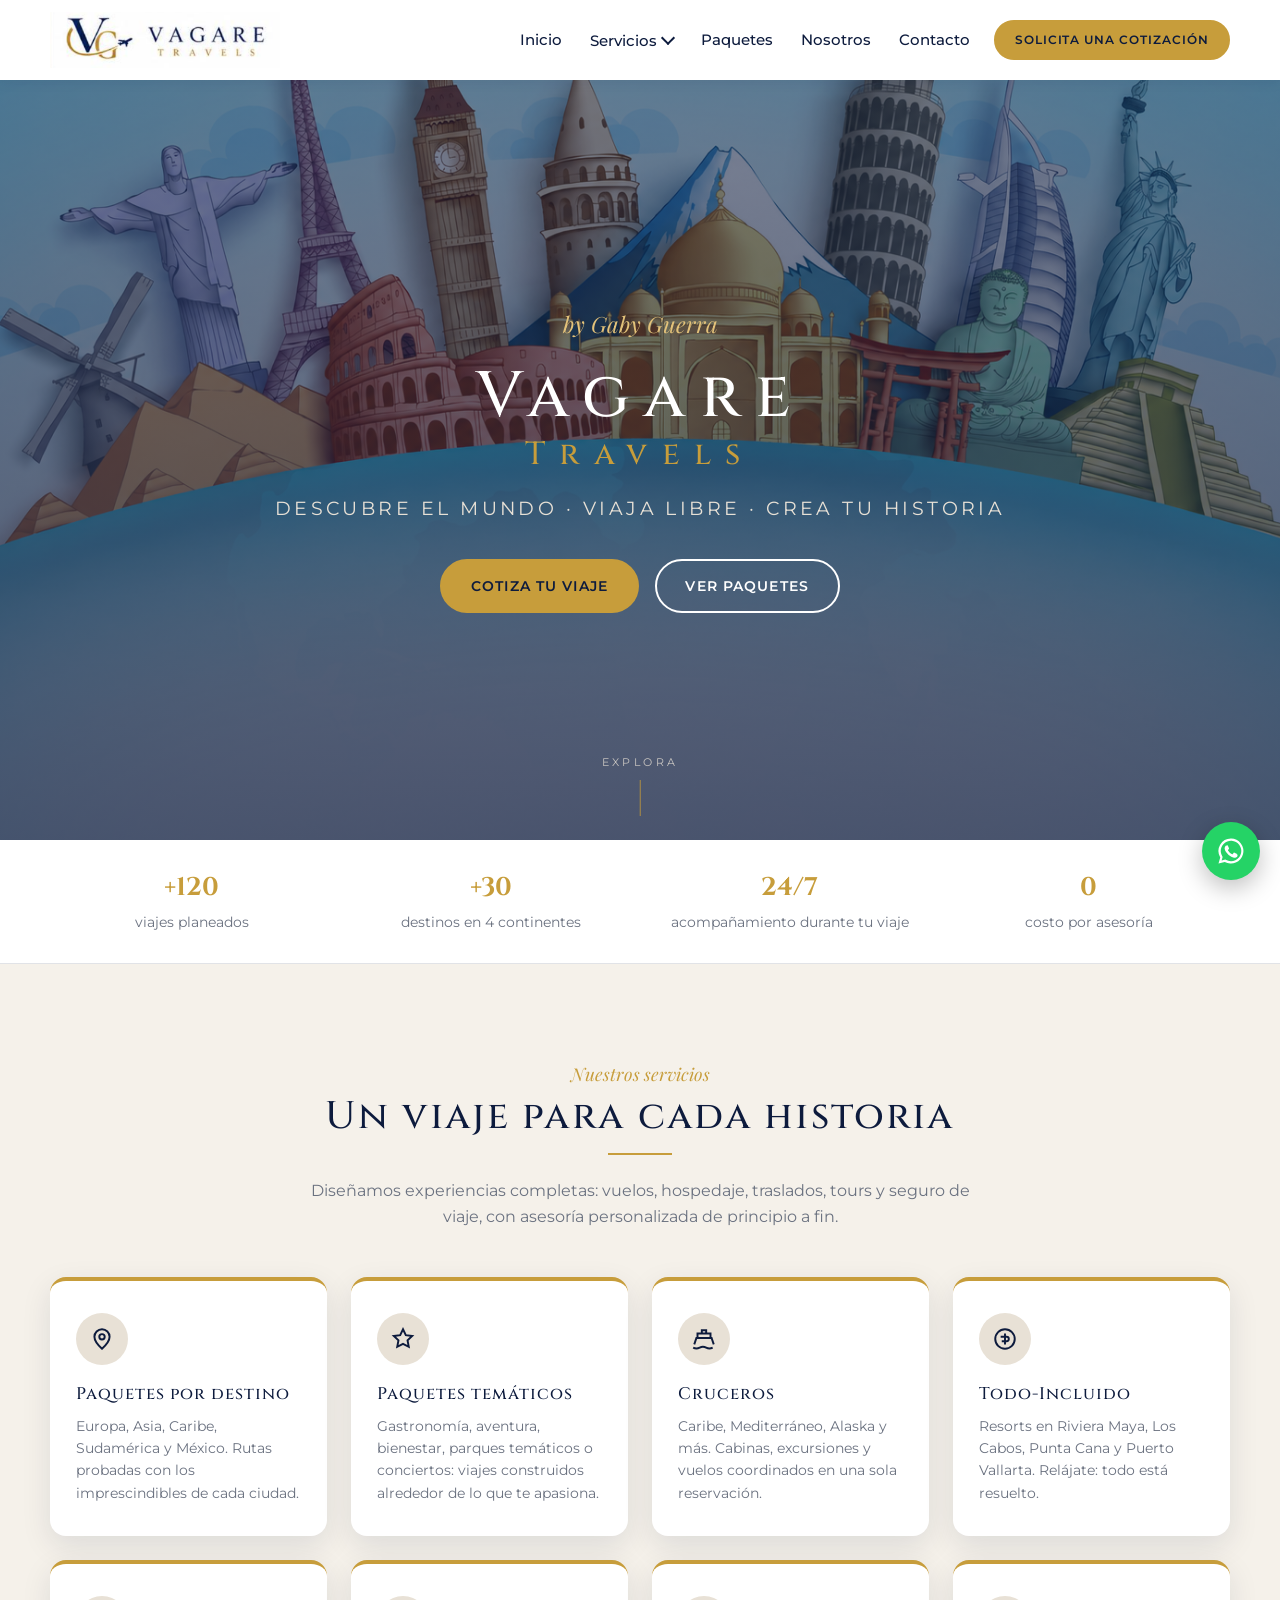
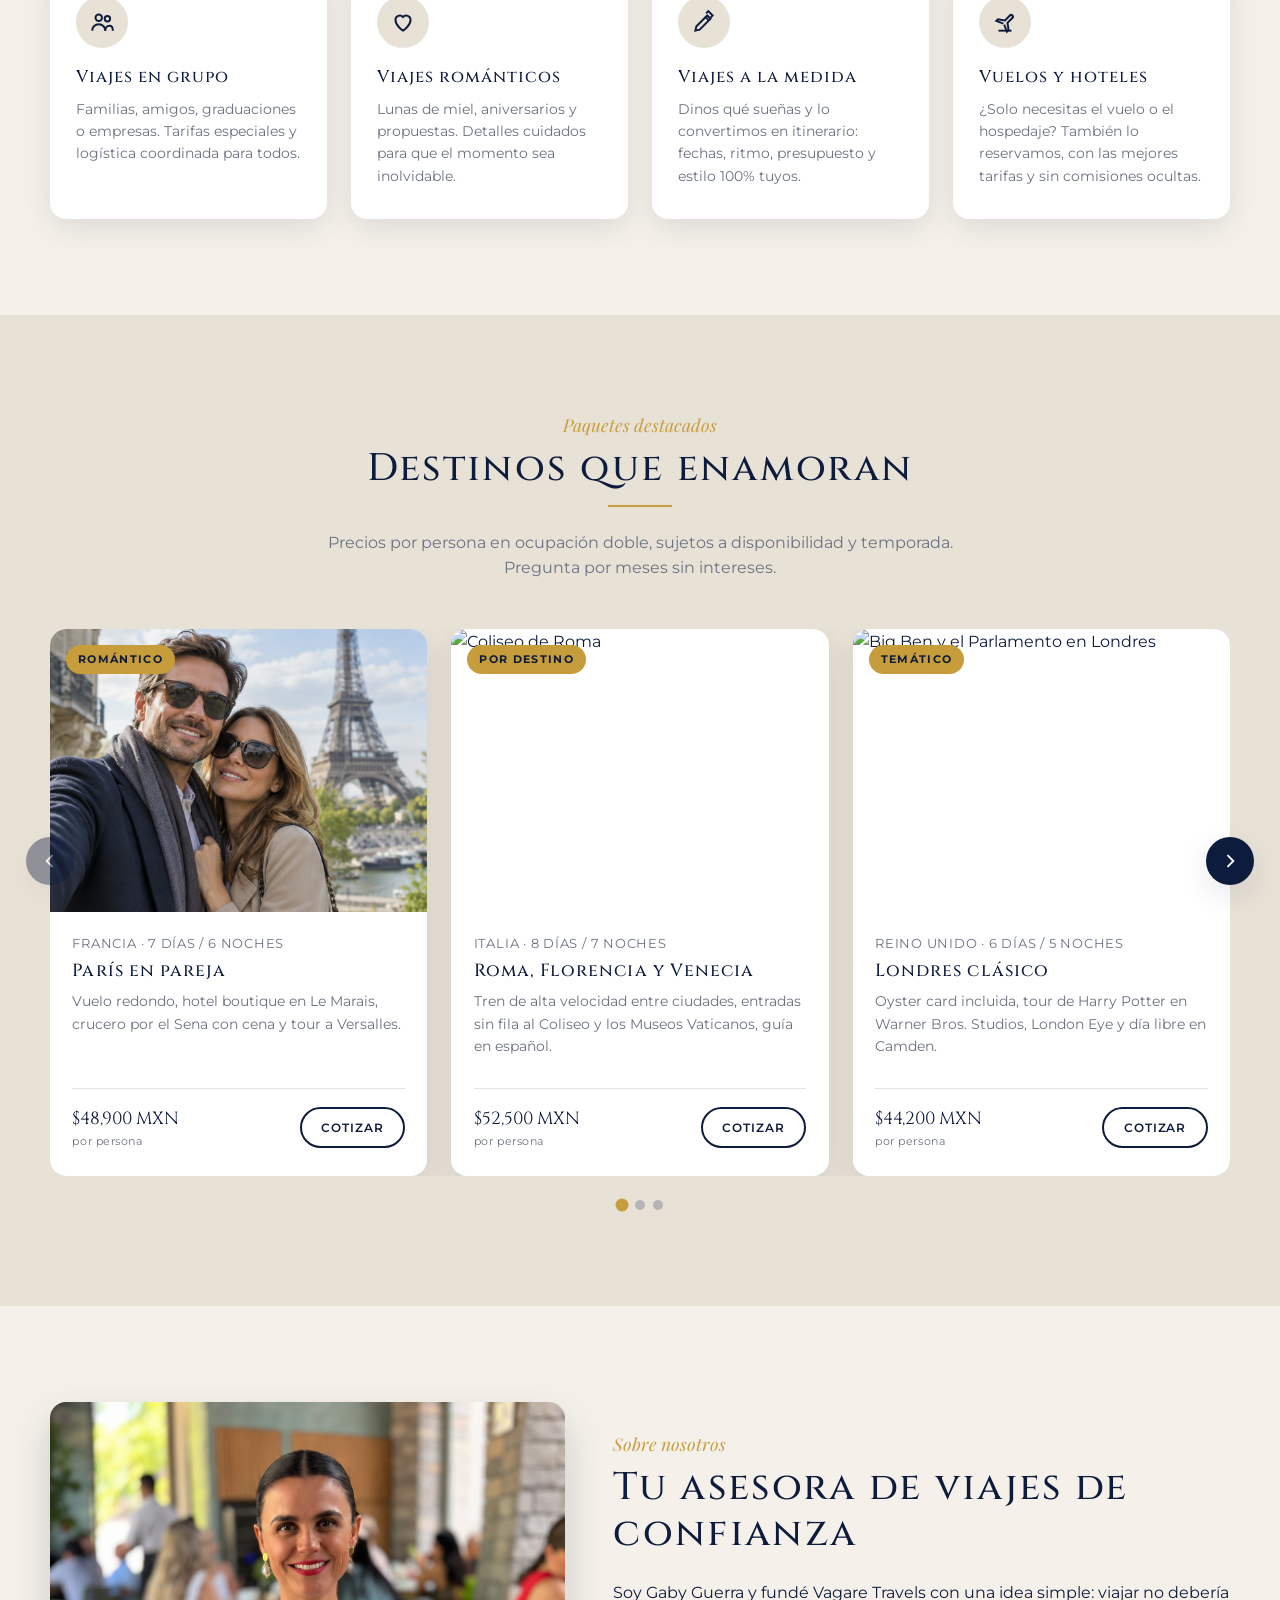
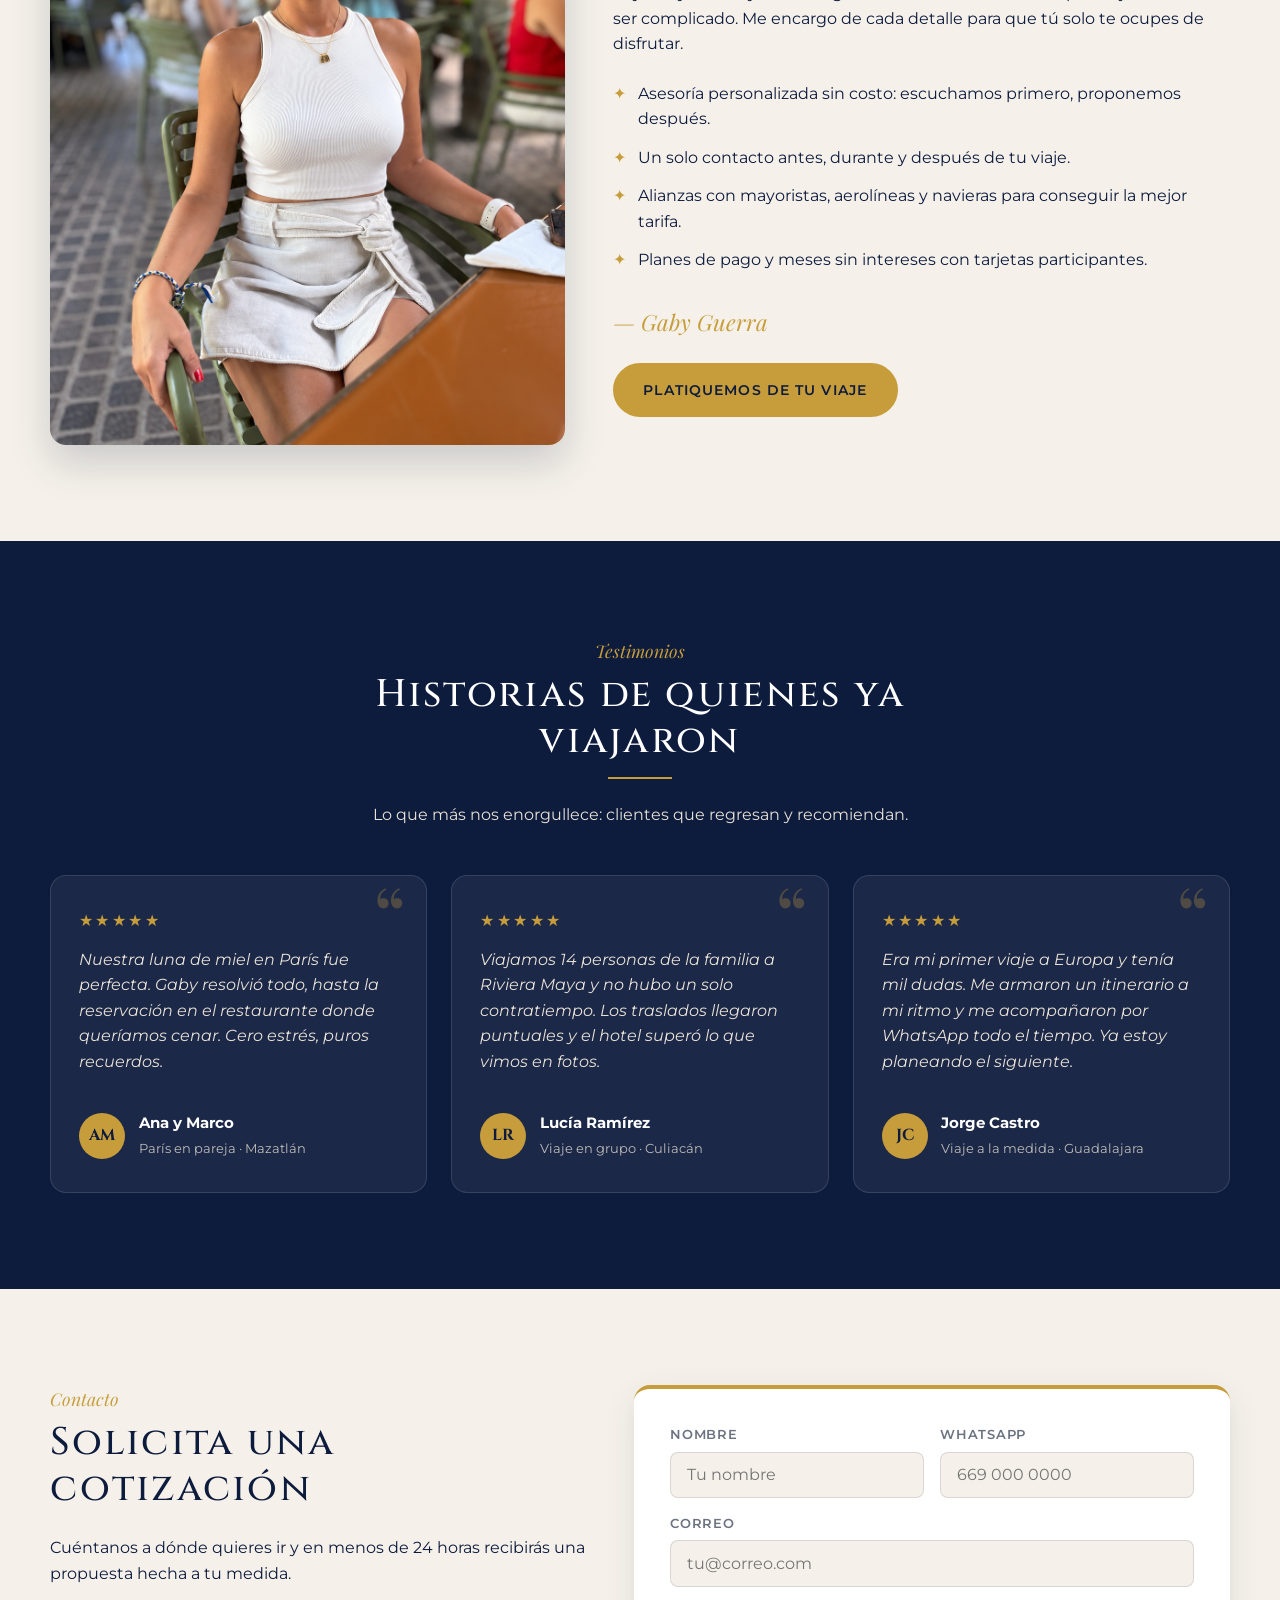
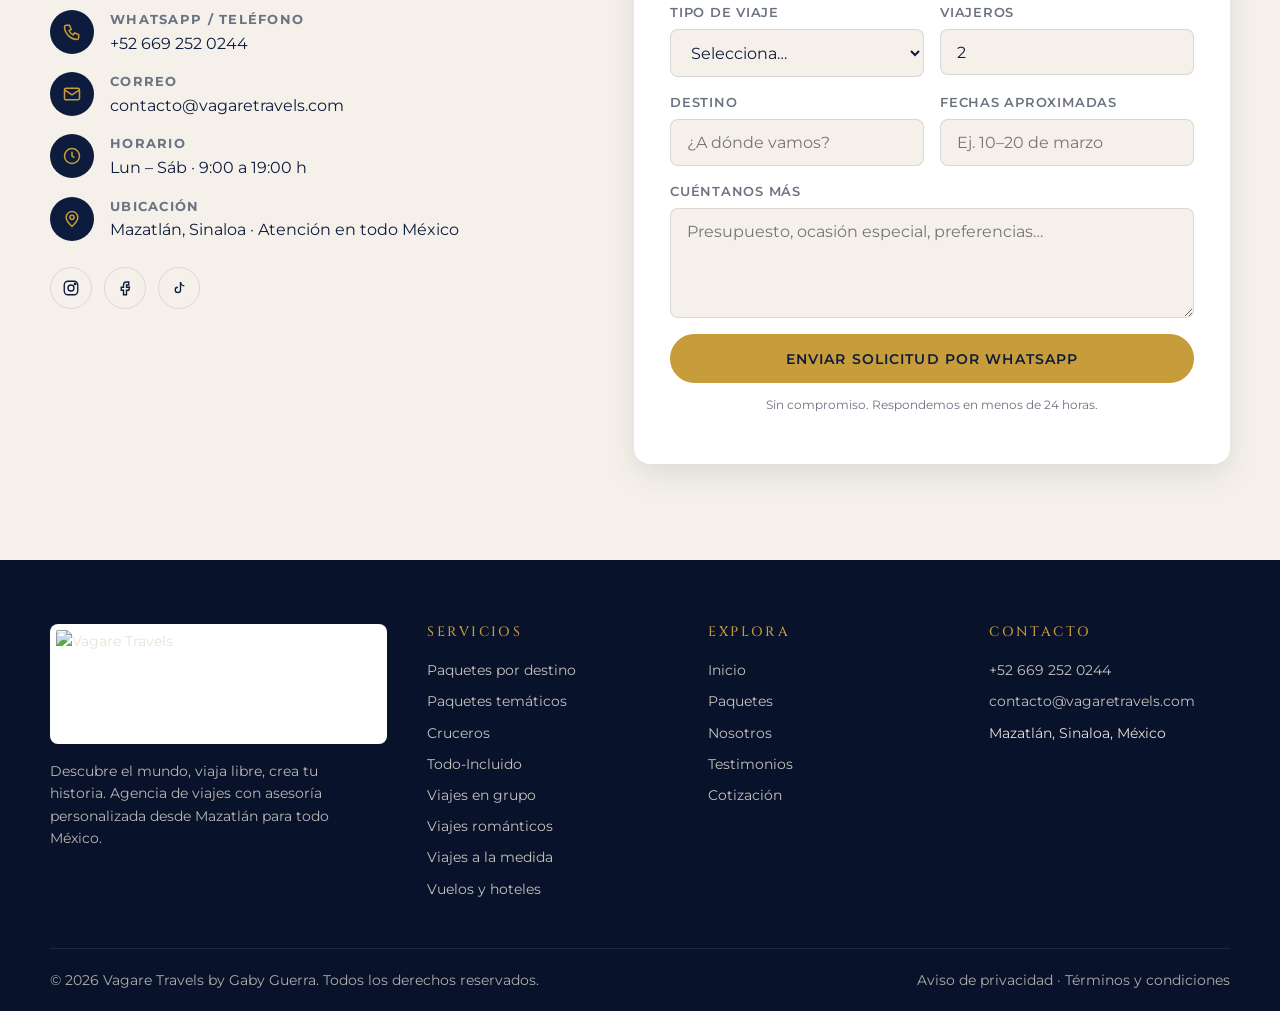
==== commit 6dadb5a8: "Merge branch 'main' of https://github.com/CryptoDabens/Vagare_Claude" ====
--- a/index.html
+++ b/index.html
@@ -72,7 +72,7 @@
          ================================================================ -->
     <section class="hero" id="inicio">
       <!-- IMAGEN DE FONDO: reemplaza img/hero/lets-go-travel.jpg -->
-      <img class="hero__bg" src="img/hero/lets-go-travel.jpg" alt="" aria-hidden="true">
+      <img class="hero__bg" src="img/hero/img-hero-sin-texto.jpg" alt="" aria-hidden="true">
 
       <div class="hero__content">
         <p class="hero__eyebrow">by Gaby Guerra</p>
@@ -293,7 +293,7 @@
           <p>Soy Gaby Guerra y fundé Vagare Travels con una idea simple: viajar no debería ser complicado. Me encargo de cada detalle para que tú solo te ocupes de disfrutar.</p>
           <ul class="about__list">
             <li>Asesoría personalizada sin costo: escuchamos primero, proponemos después.</li>
-            <li>Un solo contacto antes, durante y después de tu viaje, por WhatsApp.</li>
+            <li>Un solo contacto antes, durante y después de tu viaje.</li>
             <li>Alianzas con mayoristas, aerolíneas y navieras para conseguir la mejor tarifa.</li>
             <li>Planes de pago y meses sin intereses con tarjetas participantes.</li>
           </ul>
@@ -361,7 +361,7 @@
           <ul class="contact-list">
             <li>
               <div class="contact-list__icon"><svg viewBox="0 0 24 24" fill="none" stroke="currentColor" stroke-width="1.8"><path d="M5 4h4l2 5-2.5 1.5a11 11 0 0 0 5 5L15 13l5 2v4a2 2 0 0 1-2 2A16 16 0 0 1 3 6a2 2 0 0 1 2-2z"/></svg></div>
-              <div><strong>WhatsApp / Teléfono</strong><a href="https://wa.me/526691239999" target="_blank" rel="noopener">+52 669 123 9999</a></div>
+              <div><strong>WhatsApp / Teléfono</strong><a href="https://wa.me/526692520244" target="_blank" rel="noopener">+52 669 252 0244</a></div>
             </li>
             <li>
               <div class="contact-list__icon"><svg viewBox="0 0 24 24" fill="none" stroke="currentColor" stroke-width="1.8"><rect x="3" y="5" width="18" height="14" rx="2"/><path d="M3 7l9 6 9-6"/></svg></div>
@@ -444,7 +444,7 @@
           <p class="form__note">Sin compromiso. Respondemos en menos de 24 horas.</p>
 
           <div class="form__success" id="formSuccess" role="status">
-            ¡Listo! Se abrió WhatsApp con tu solicitud. Si no se abrió, escríbenos directo al <a href="https://wa.me/526691239999">+52 669 123 9999</a>.
+            ¡Listo! Se abrió WhatsApp con tu solicitud. Si no se abrió, escríbenos directo al <a href="https://wa.me/526692520244">+52 669 252 0244</a>.
           </div>
         </form>
 
@@ -494,7 +494,7 @@
         <div>
           <h4>Contacto</h4>
           <ul>
-            <li><a href="https://wa.me/526691239999" target="_blank" rel="noopener">+52 669 123 9999</a></li>
+            <li><a href="https://wa.me/526692520244" target="_blank" rel="noopener">+52 669 252 0244</a></li>
             <li><a href="mailto:contacto@vagaretravels.com">contacto@vagaretravels.com</a></li>
             <li>Mazatlán, Sinaloa, México</li>
           </ul>
@@ -510,7 +510,7 @@
 
 
   <!-- Botón flotante de WhatsApp -->
-  <a class="whatsapp-float" href="https://wa.me/526691239999" target="_blank" rel="noopener" aria-label="Escríbenos por WhatsApp">
+  <a class="whatsapp-float" href="https://wa.me/526692520244" target="_blank" rel="noopener" aria-label="Escríbenos por WhatsApp">
     <svg viewBox="0 0 24 24" fill="currentColor"><path d="M12 2a10 10 0 0 0-8.6 15.1L2 22l5-1.3A10 10 0 1 0 12 2zm0 18.2a8.2 8.2 0 0 1-4.2-1.2l-.3-.2-3 .8.8-2.9-.2-.3A8.2 8.2 0 1 1 12 20.2zm4.5-6.1c-.2-.1-1.5-.7-1.7-.8-.2-.1-.4-.1-.6.1l-.8 1c-.1.2-.3.2-.5.1a6.7 6.7 0 0 1-3.3-2.9c-.3-.4.3-.4.8-1.4.1-.2 0-.3 0-.5l-.8-1.8c-.2-.5-.4-.4-.6-.4h-.5a1 1 0 0 0-.7.3 3 3 0 0 0-.9 2.2 5.2 5.2 0 0 0 1.1 2.8 12 12 0 0 0 4.6 4c1.7.7 2.1.6 2.8.5.6-.1 1.5-.6 1.7-1.2.2-.6.2-1.1.1-1.2l-.5-.3z"/></svg>
   </a>
 
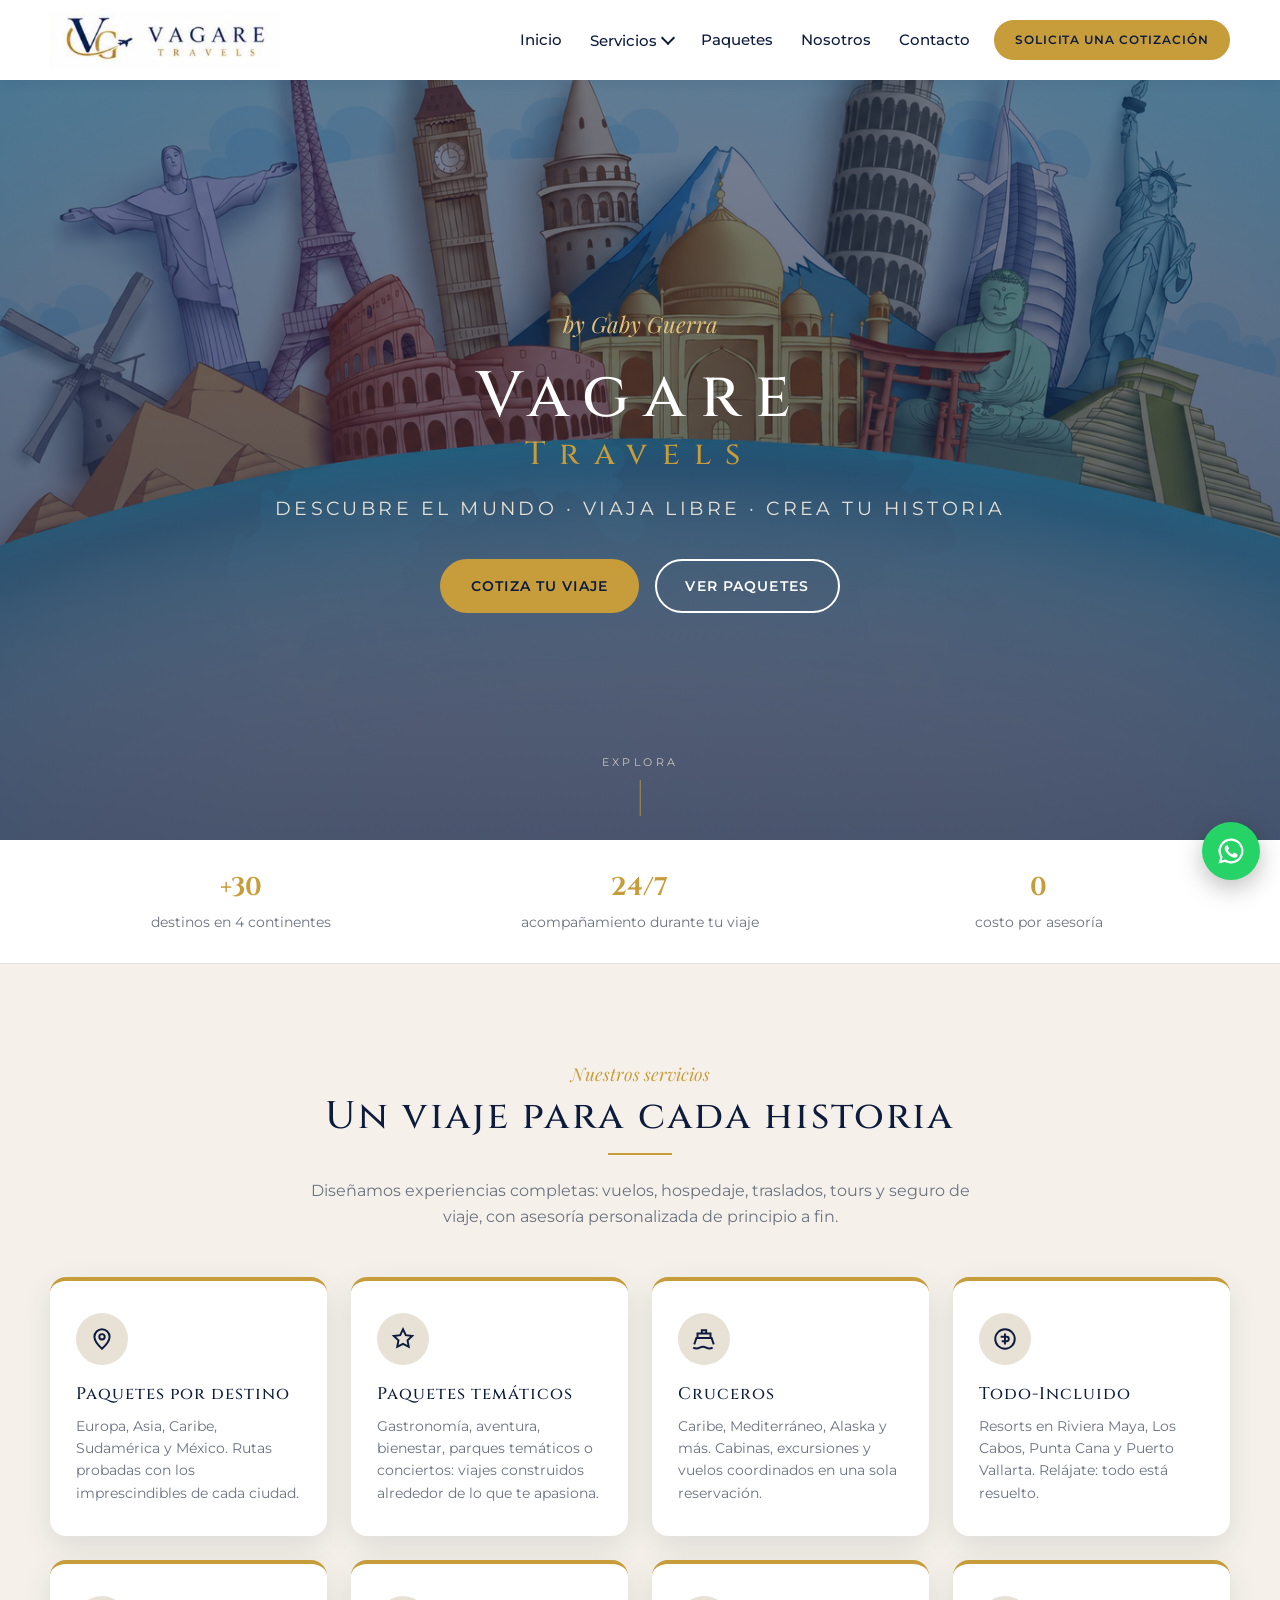
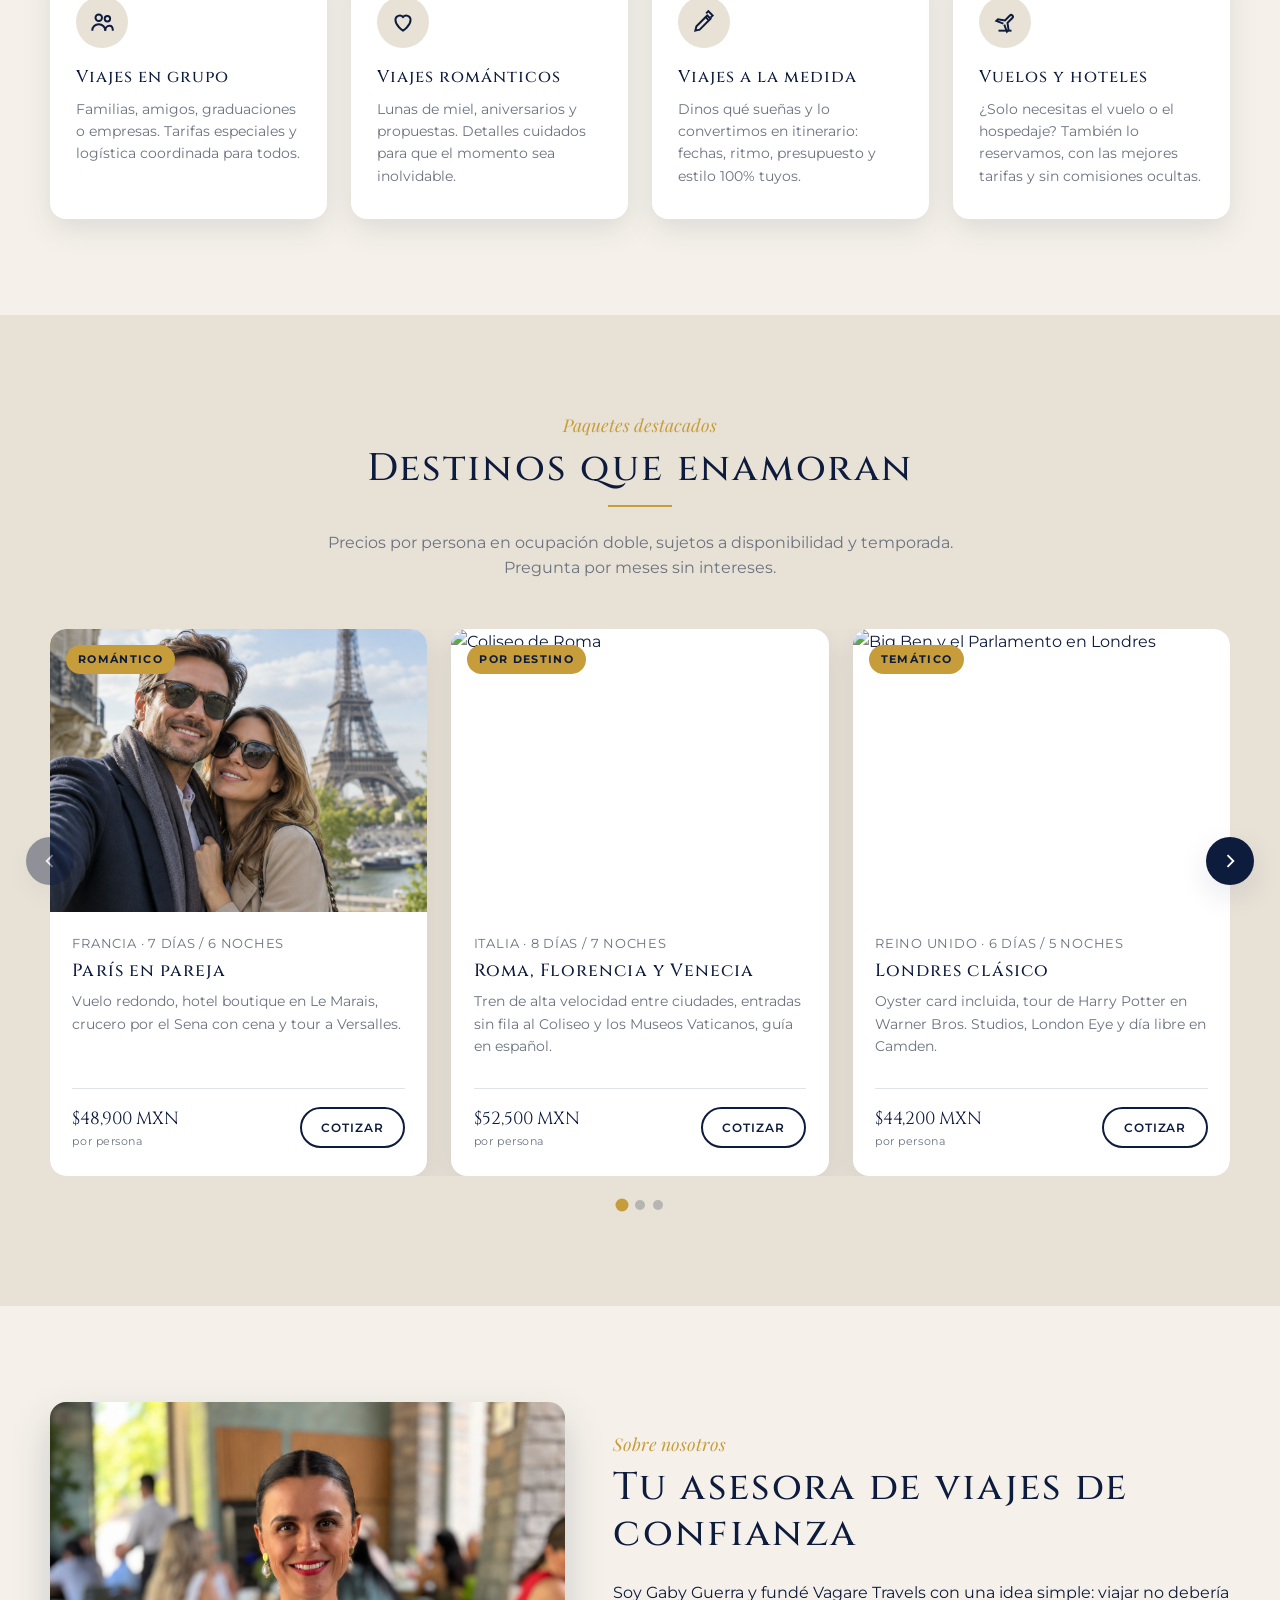
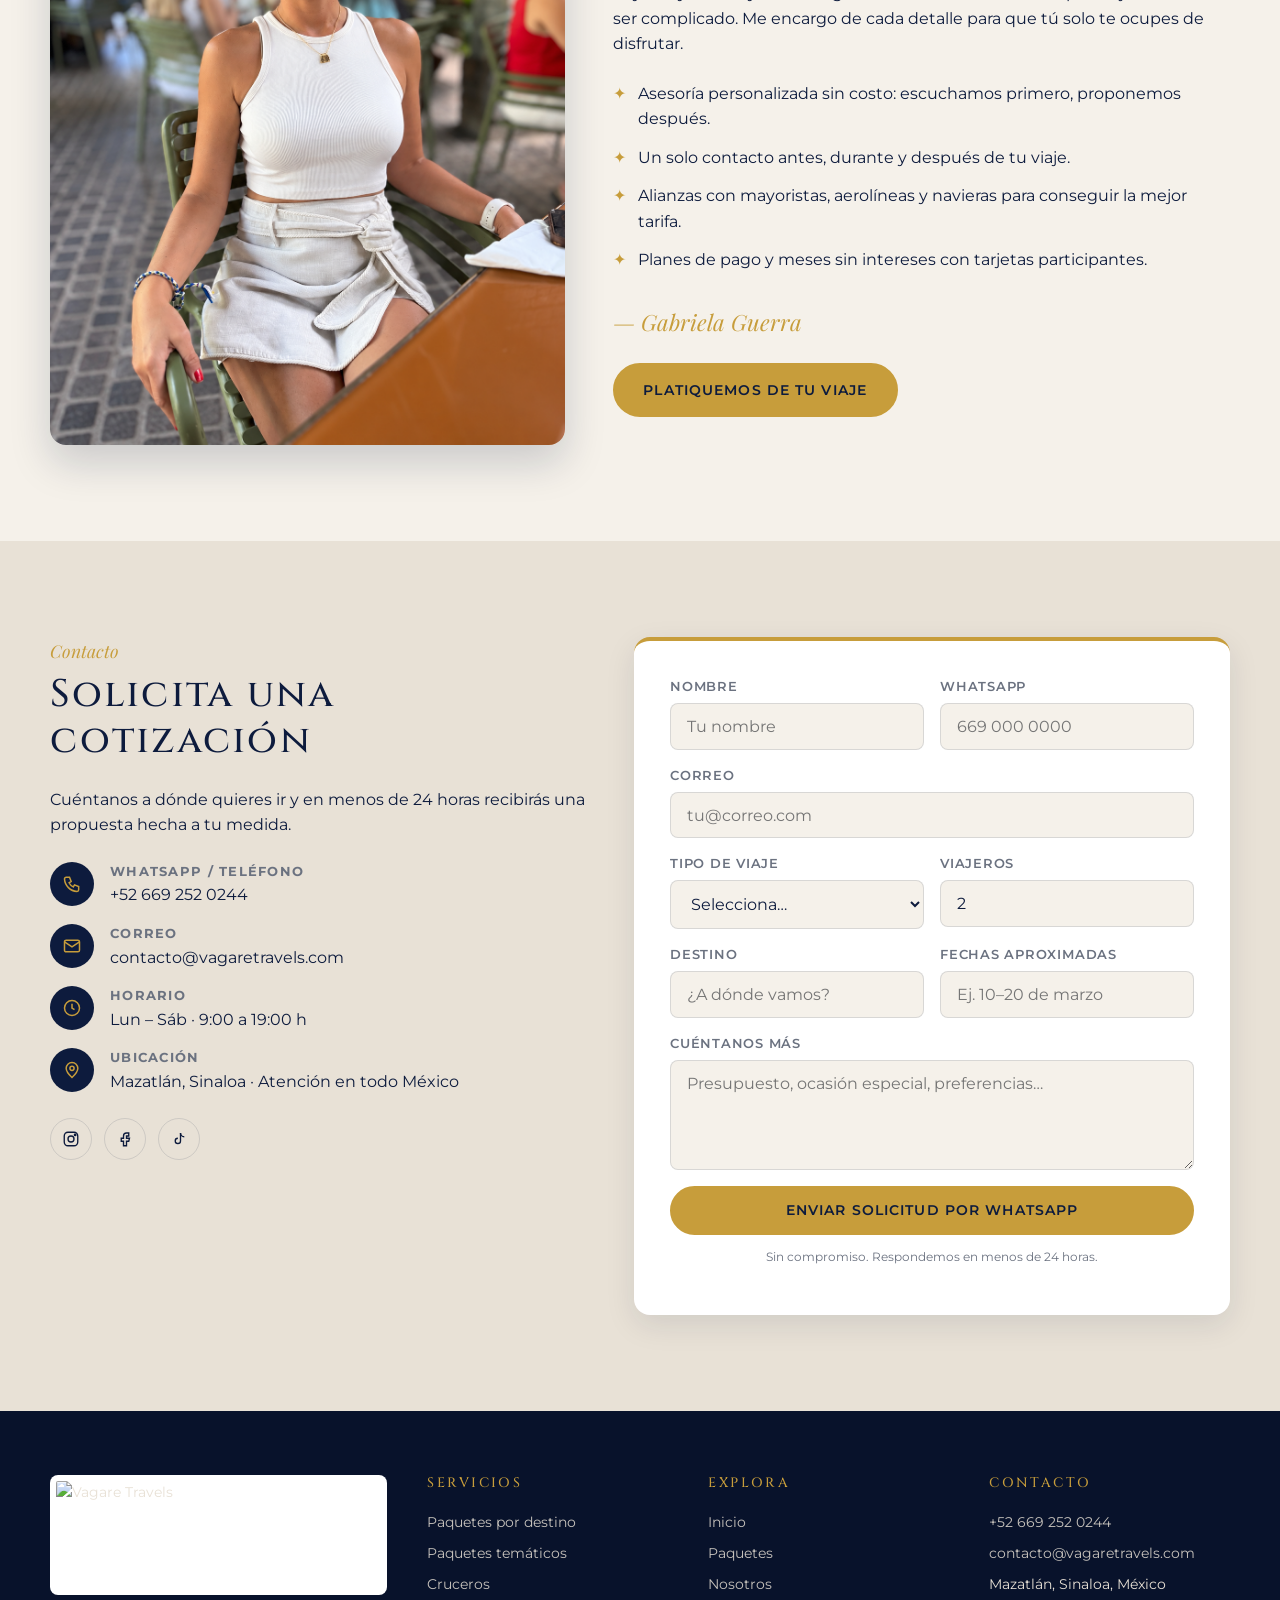
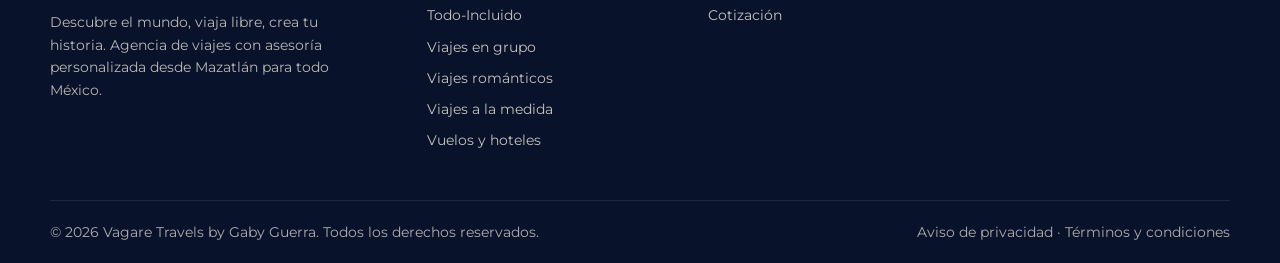
==== commit b5c9dae5: "testimonios ocultos" ====
--- a/index.html
+++ b/index.html
@@ -93,7 +93,7 @@
          ================================================================ -->
     <section class="trust" aria-label="Por qué elegirnos">
       <div class="container trust__grid">
-        <div class="trust__item"><strong>+120</strong><span>viajes planeados</span></div>
+        <!-- <div class="trust__item"><strong>+120</strong><span>viajes planeados</span></div> -->
         <div class="trust__item"><strong>+30</strong><span>destinos en 4 continentes</span></div>
         <div class="trust__item"><strong>24/7</strong><span>acompañamiento durante tu viaje</span></div>
         <div class="trust__item"><strong>0</strong><span>costo por asesoría</span></div>
@@ -251,7 +251,7 @@
 
               <article class="package-card">
                 <div class="package-card__media">
-                  <img src="img/hero/lets-go-travel.jpg" alt="Collage de lugares icónicos del mundo" loading="lazy">
+                  <img src="img/hero/riviera-maya.jpg" alt="Collage de lugares icónicos del mundo" loading="lazy">
                   <span class="package-card__tag">Todo-Incluido</span>
                 </div>
                 <div class="package-card__body">
@@ -297,7 +297,7 @@
             <li>Alianzas con mayoristas, aerolíneas y navieras para conseguir la mejor tarifa.</li>
             <li>Planes de pago y meses sin intereses con tarjetas participantes.</li>
           </ul>
-          <p class="about__signature">— Gaby Guerra</p>
+          <p class="about__signature">— Gabriela Guerra</p>
           <a href="#cotizacion" class="btn btn--primary">Platiquemos de tu viaje</a>
         </div>
       </div>
@@ -305,8 +305,16 @@
 
 
     <!-- ================================================================
-         7. TESTIMONIOS
-         ================================================================ -->
+         7. TESTIMONIOS  —  DESACTIVADA TEMPORALMENTE
+         Para reactivarla:
+           1. Quita las líneas "INICIO/FIN SECCIÓN DESACTIVADA" que envuelven
+              este bloque.
+           2. Descomenta el enlace "Testimonios" del footer (busca TESTIMONIOS-OFF).
+           3. En la sección #cotizacion, quita la clase "section--alt"
+              (se añadió para que no queden dos secciones blancas seguidas).
+         Los estilos siguen en main-v2.css (sección 10. TESTIMONIOS).
+         ================================================================ -->
+    <!-- INICIO SECCIÓN DESACTIVADA (TESTIMONIOS-OFF)
     <section class="section section--dark" id="testimonios">
       <div class="container">
         <div class="section__head reveal">
@@ -345,12 +353,15 @@
         </div>
       </div>
     </section>
+    FIN SECCIÓN DESACTIVADA (TESTIMONIOS-OFF) -->
 
 
     <!-- ================================================================
          8. SOLICITA UNA COTIZACIÓN + CONTACTO
-         ================================================================ -->
-    <section class="section" id="cotizacion">
+         TESTIMONIOS-OFF: "section--alt" es temporal; quítala al reactivar
+         testimonios para recuperar la alternancia de fondos original.
+         ================================================================ -->
+    <section class="section section--alt" id="cotizacion">
       <div class="container quote__grid">
 
         <div class="reveal" id="contacto">
@@ -486,7 +497,9 @@
             <li><a href="#inicio">Inicio</a></li>
             <li><a href="#paquetes">Paquetes</a></li>
             <li><a href="#nosotros">Nosotros</a></li>
+            <!-- TESTIMONIOS-OFF: descomentar al reactivar la sección
             <li><a href="#testimonios">Testimonios</a></li>
+            -->
             <li><a href="#cotizacion">Cotización</a></li>
           </ul>
         </div>
--- a/main-v2.css
+++ b/main-v2.css
@@ -571,6 +571,8 @@
 
 /* =====================================================================
    10. TESTIMONIOS
+   (Sección desactivada en index.html; busca TESTIMONIOS-OFF.
+    Estos estilos se conservan para poder reactivarla.)
    ===================================================================== */
 .testimonials__grid {
   display: grid;
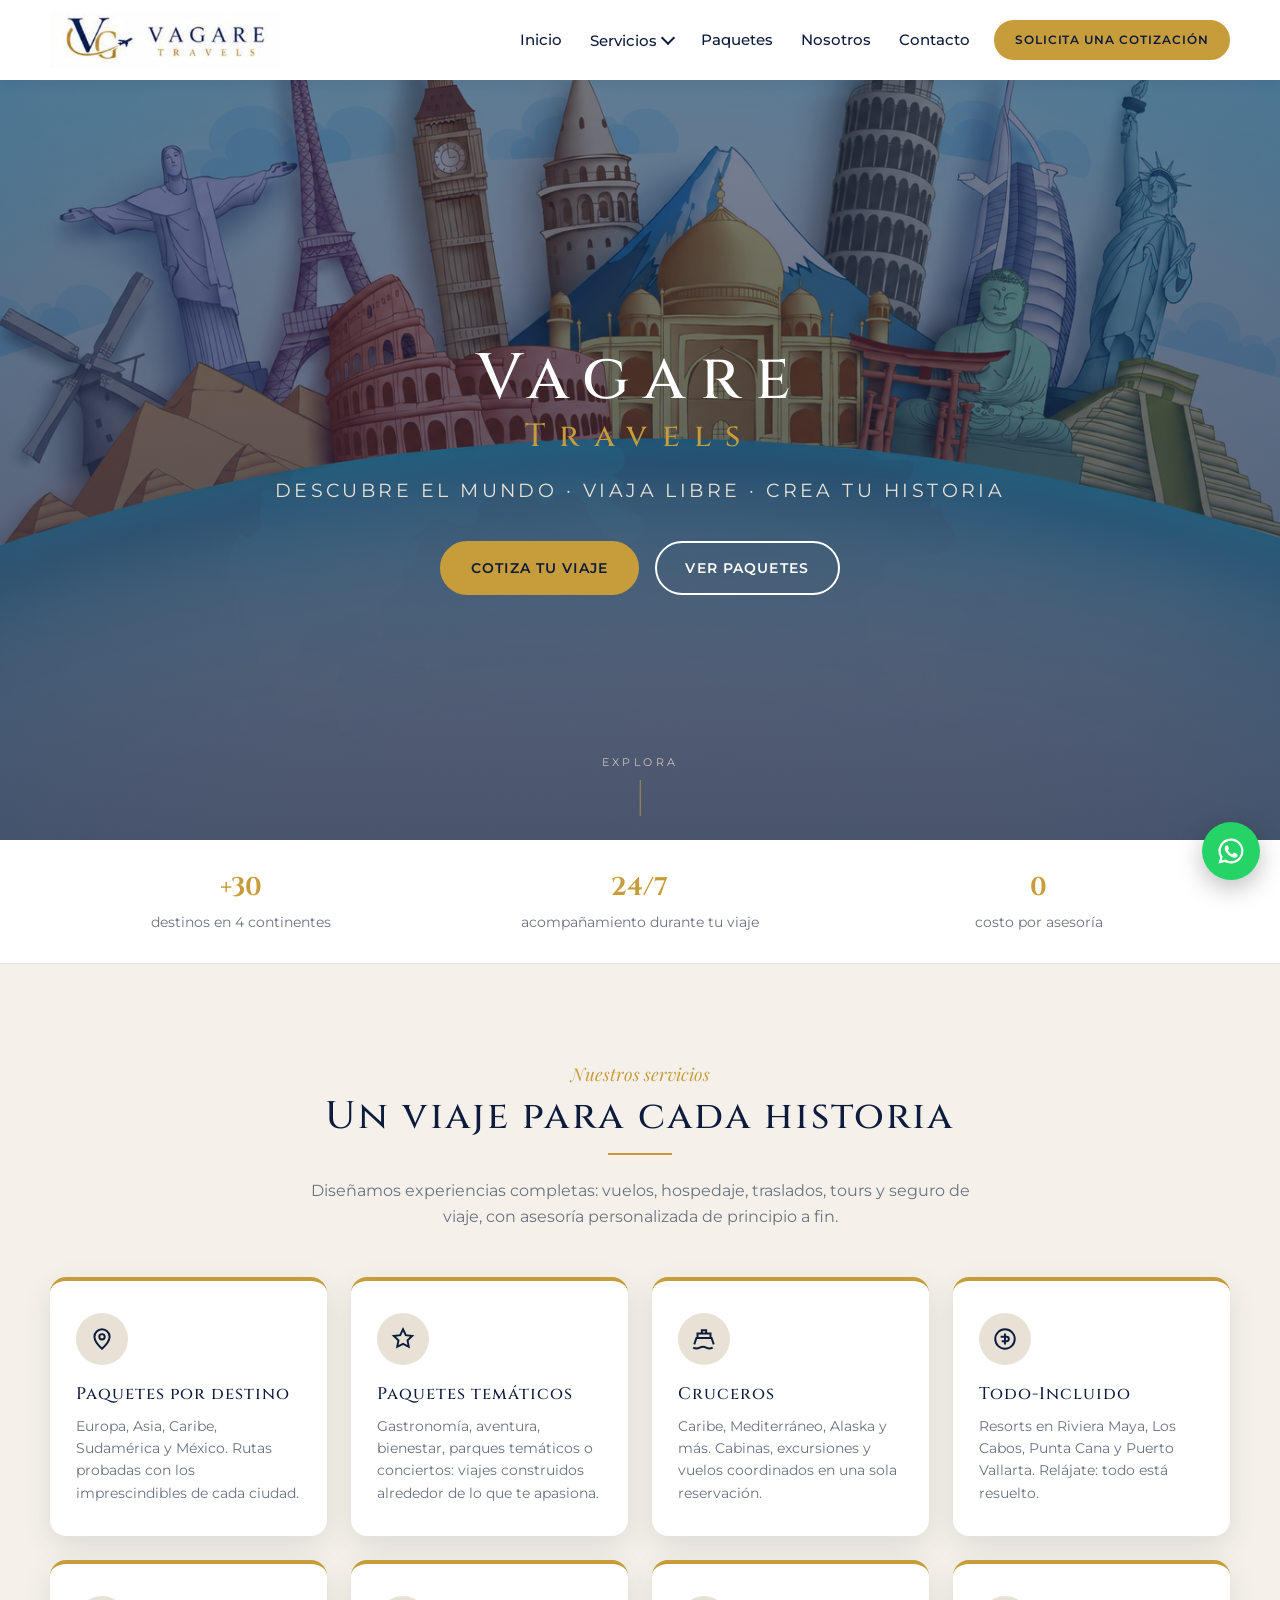
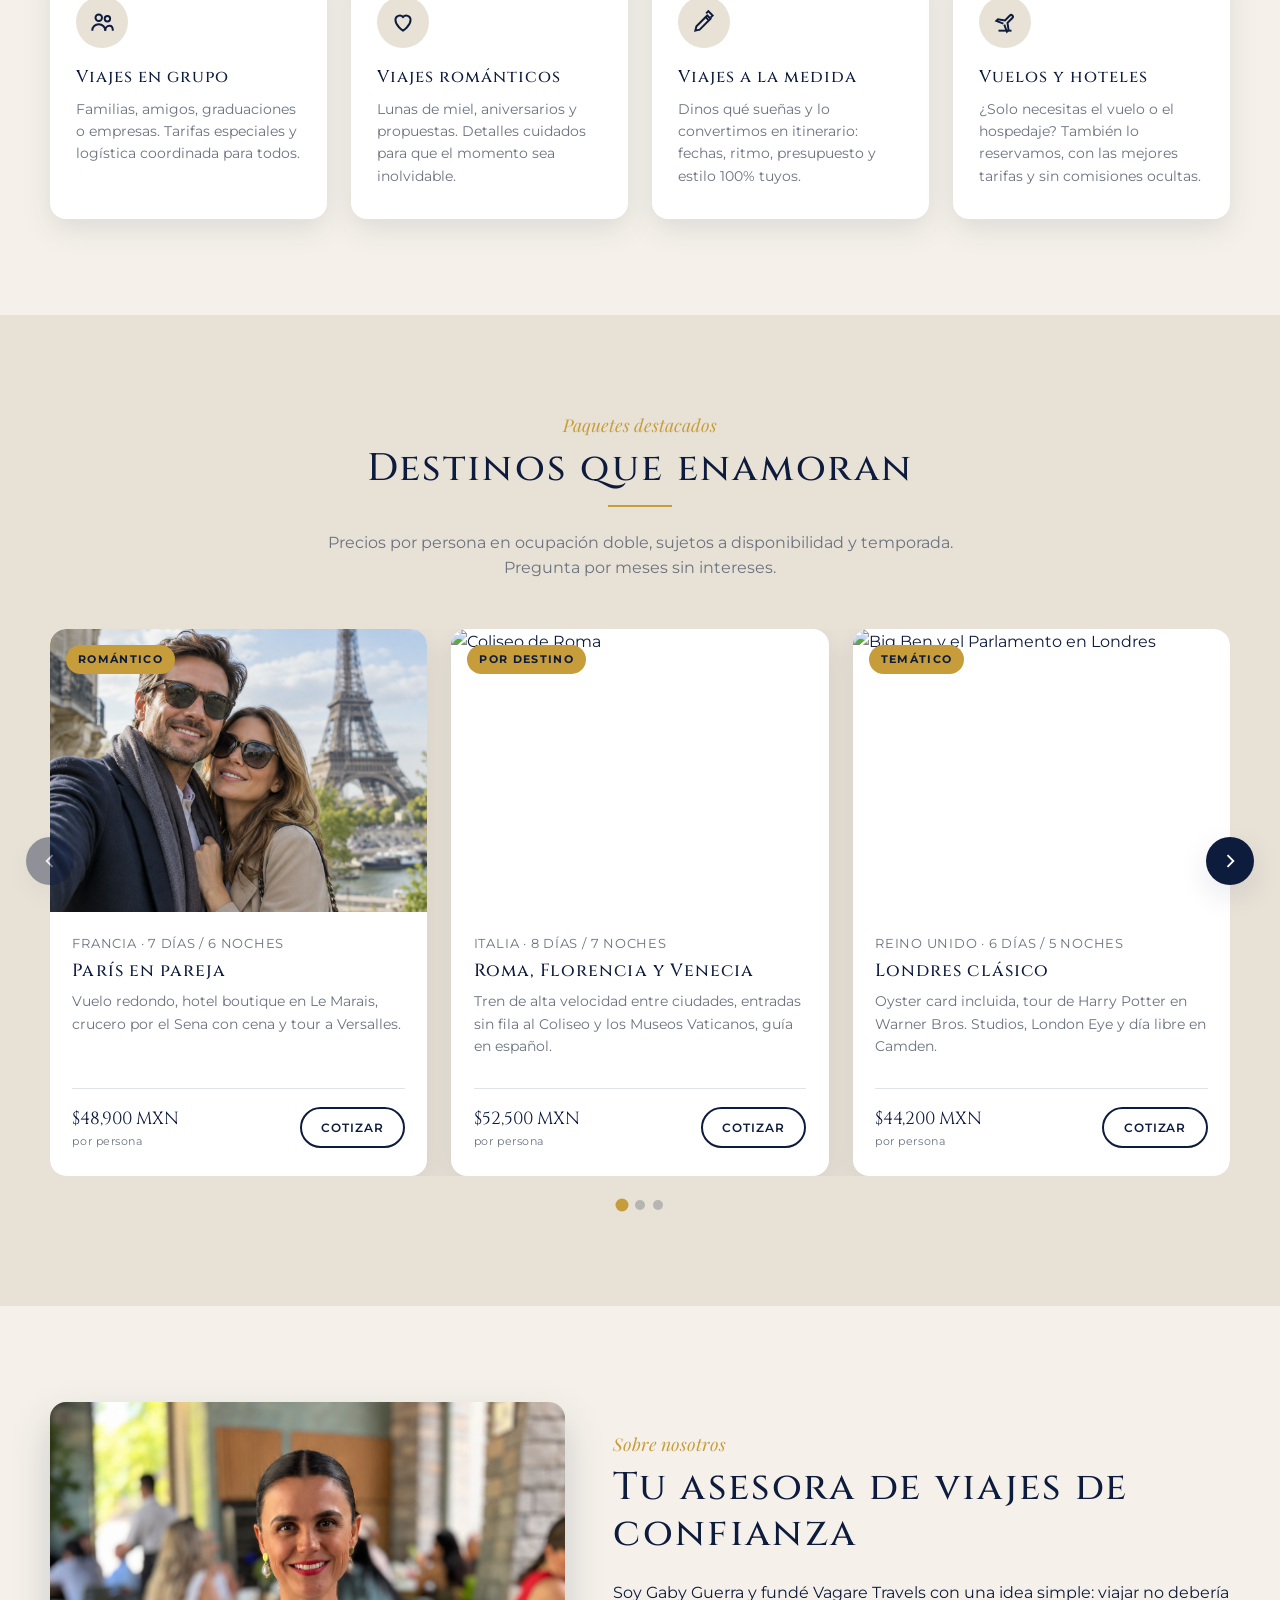
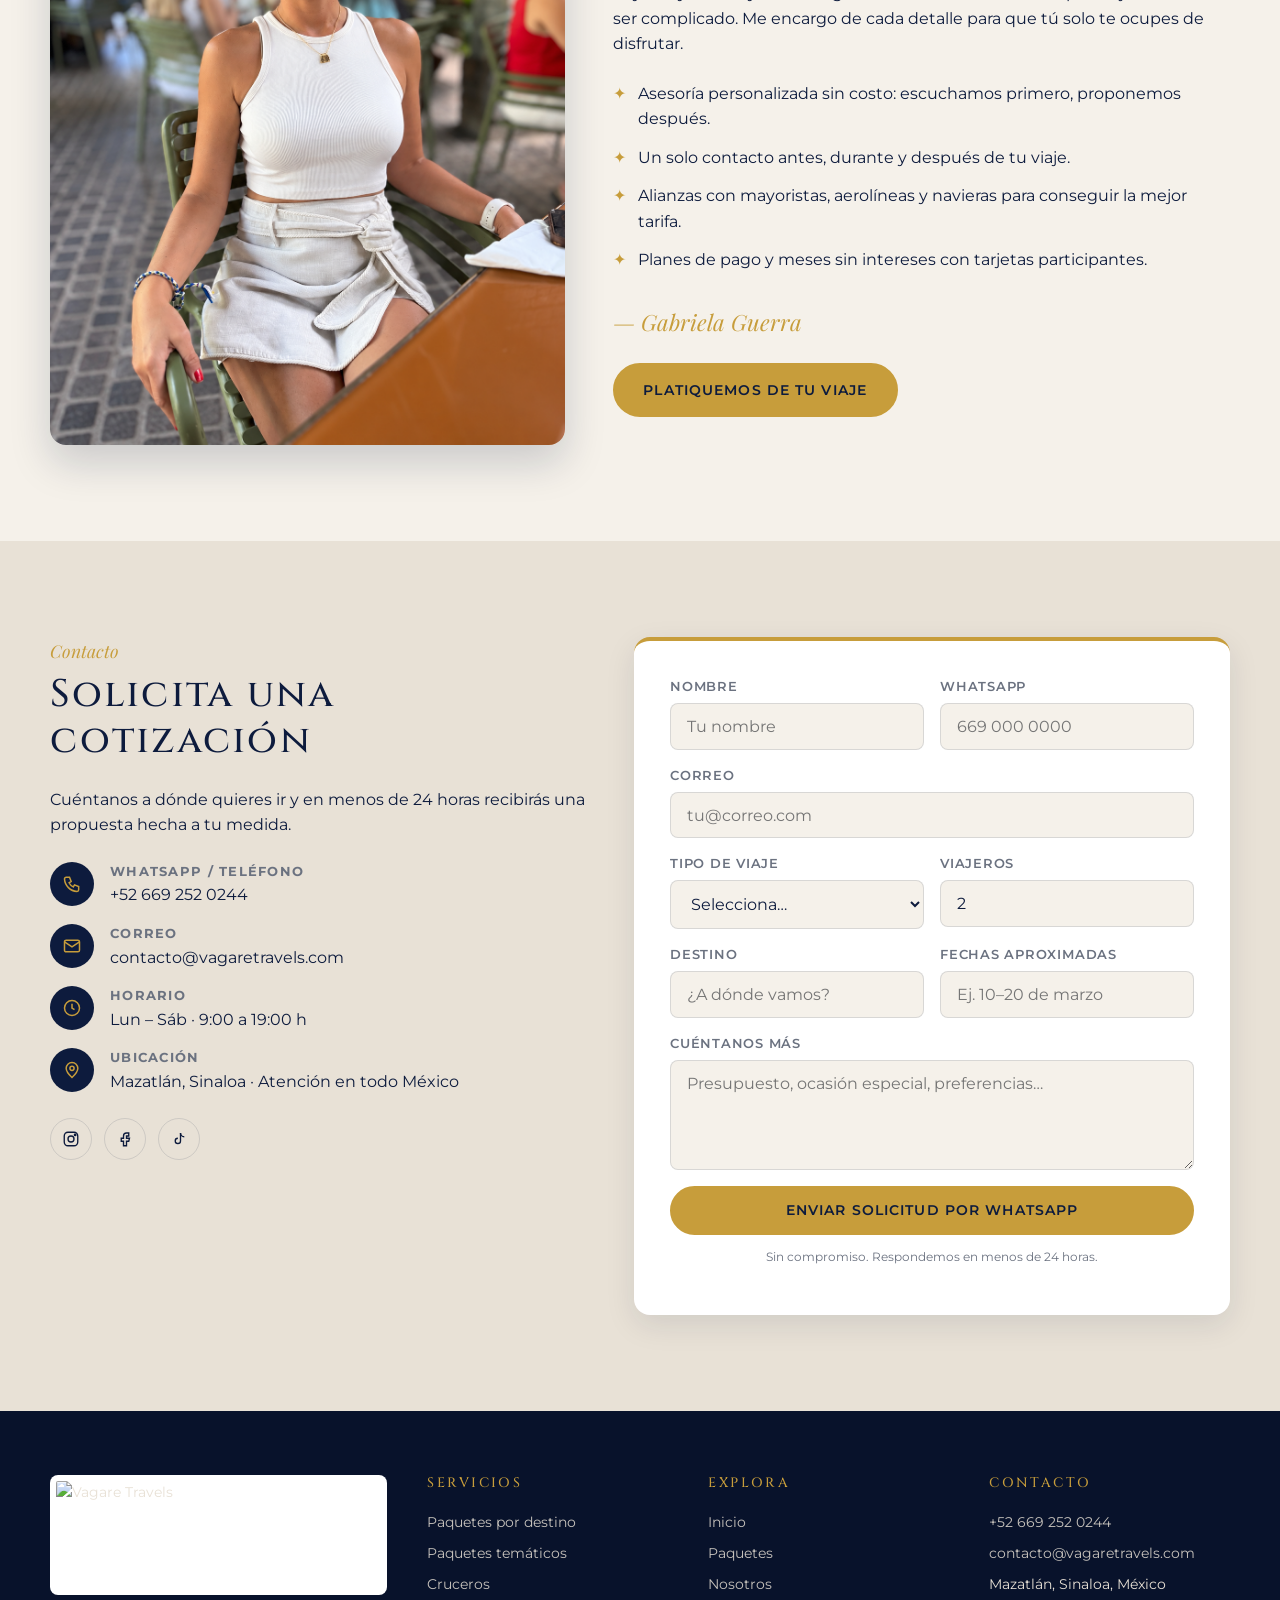
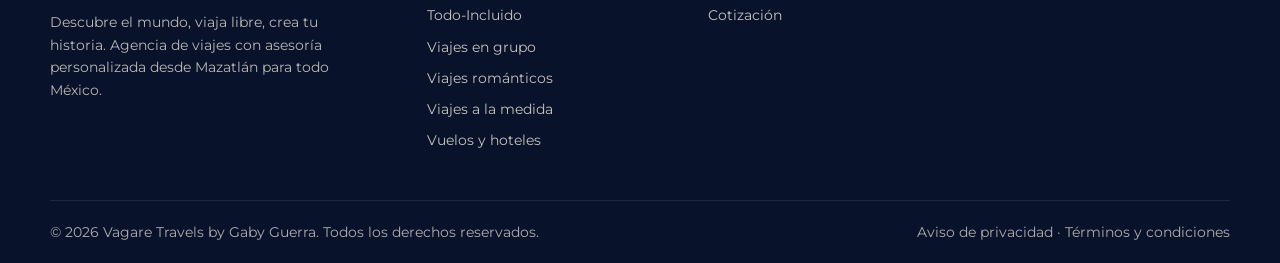
==== commit 4b642638: "hero eyebrow by Gaby Guerra deleted" ====
--- a/index.html
+++ b/index.html
@@ -75,7 +75,7 @@
       <img class="hero__bg" src="img/hero/img-hero-sin-texto.jpg" alt="" aria-hidden="true">
 
       <div class="hero__content">
-        <p class="hero__eyebrow">by Gaby Guerra</p>
+        <p class="hero__eyebrow"></p>
         <h1>Vagare <span>Travels</span></h1>
         <p class="hero__tagline">Descubre el mundo · Viaja libre · Crea tu historia</p>
         <div class="hero__actions">
@@ -251,7 +251,7 @@
 
               <article class="package-card">
                 <div class="package-card__media">
-                  <img src="img/hero/riviera-maya.jpg" alt="Collage de lugares icónicos del mundo" loading="lazy">
+                  <img src="img/destinations/riviera-maya.jpg" alt="Collage de lugares icónicos del mundo" loading="lazy">
                   <span class="package-card__tag">Todo-Incluido</span>
                 </div>
                 <div class="package-card__body">
@@ -451,6 +451,12 @@
             <textarea id="message" name="message" placeholder="Presupuesto, ocasión especial, preferencias…"></textarea>
           </div>
 
+          <!-- Honeypot anti-bots: oculto para personas, no lo borres -->
+          <div class="form__hp" aria-hidden="true">
+            <label for="website">No llenes este campo</label>
+            <input type="text" id="website" name="website" tabindex="-1" autocomplete="off">
+          </div>
+
           <button type="submit" class="btn btn--primary btn--block">Enviar solicitud por WhatsApp</button>
           <p class="form__note">Sin compromiso. Respondemos en menos de 24 horas.</p>
 
--- a/main-v2.css
+++ b/main-v2.css
@@ -667,6 +667,9 @@
   box-shadow: 0 0 0 3px rgba(199,157,59,0.25);
 }
 .form textarea { resize: vertical; min-height: 110px; }
+/* Honeypot anti-bots: fuera de pantalla (no usar display:none, algunos bots lo detectan) */
+.form__hp { position: absolute; left: -9999px; width: 1px; height: 1px; overflow: hidden; }
+
 .form__note { font-size: 0.78rem; color: var(--text-muted); margin-top: 0.75rem; text-align: center; }
 
 .form__success {
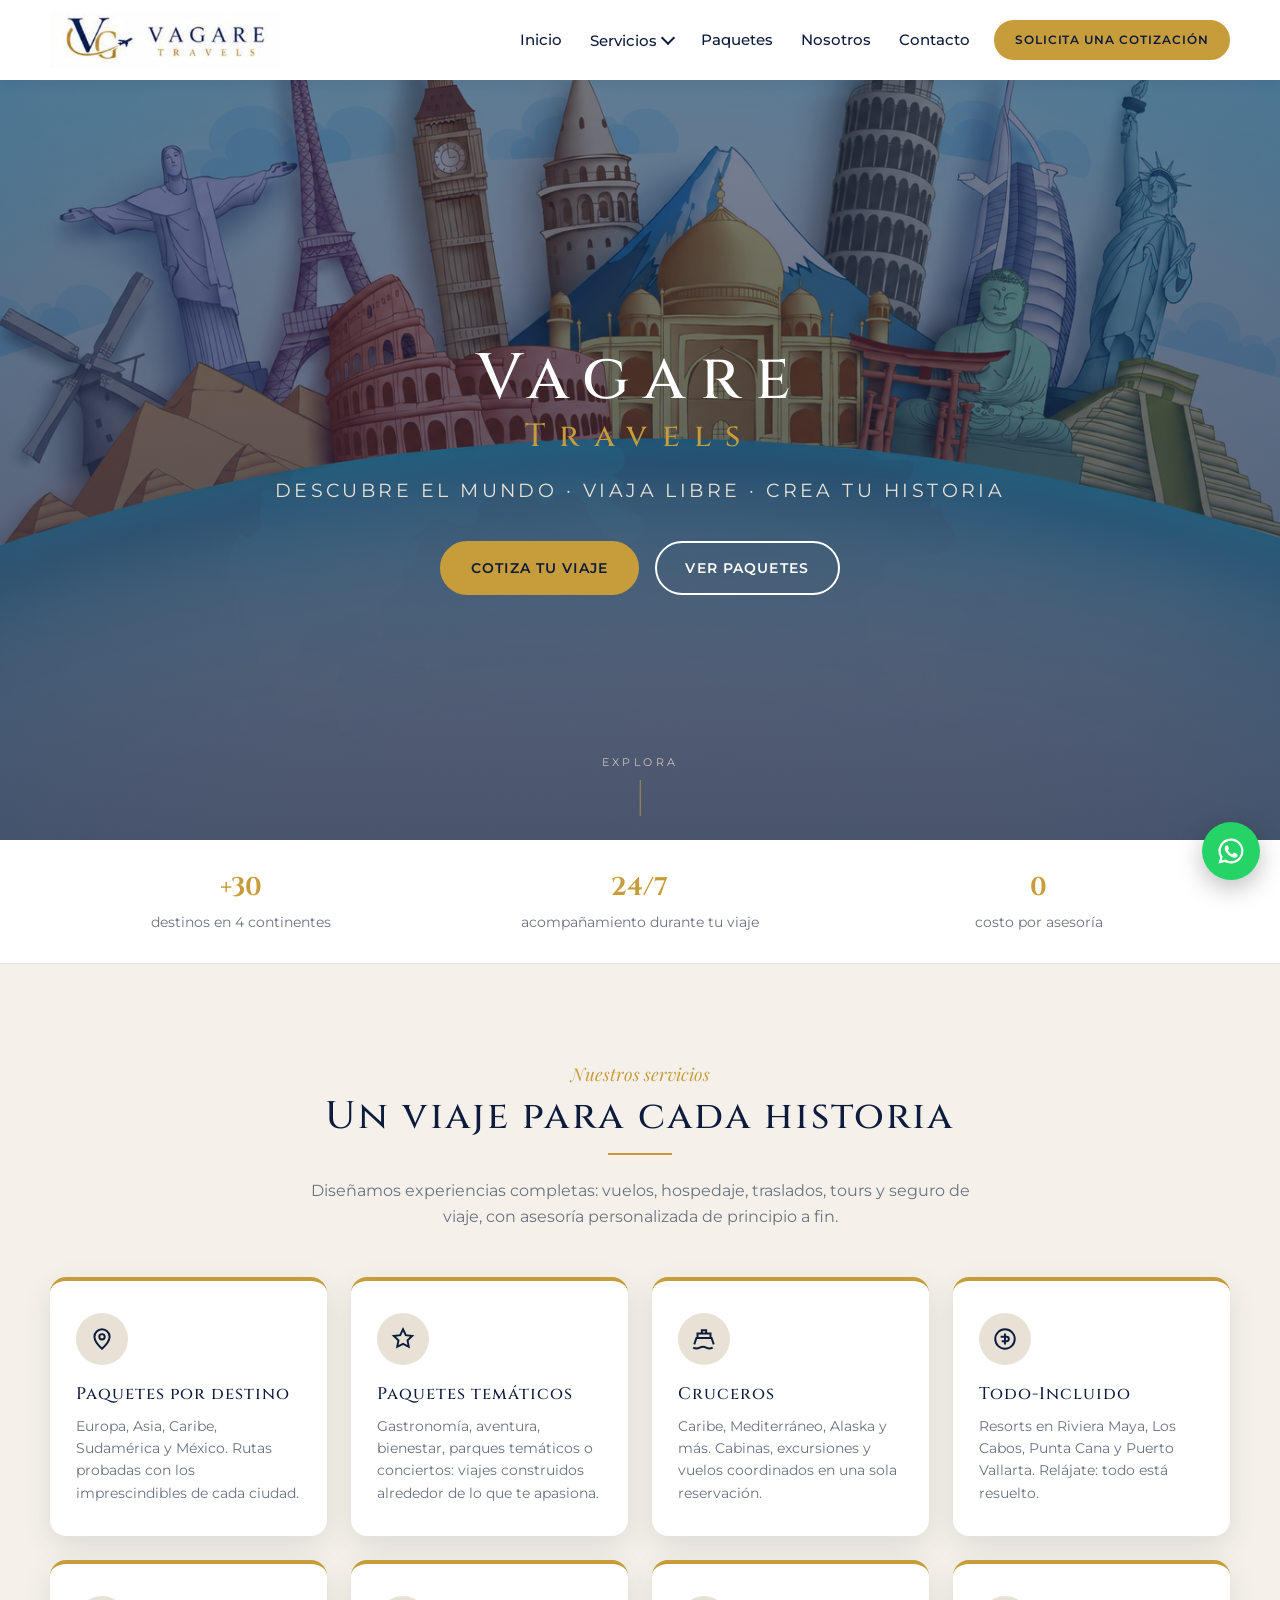
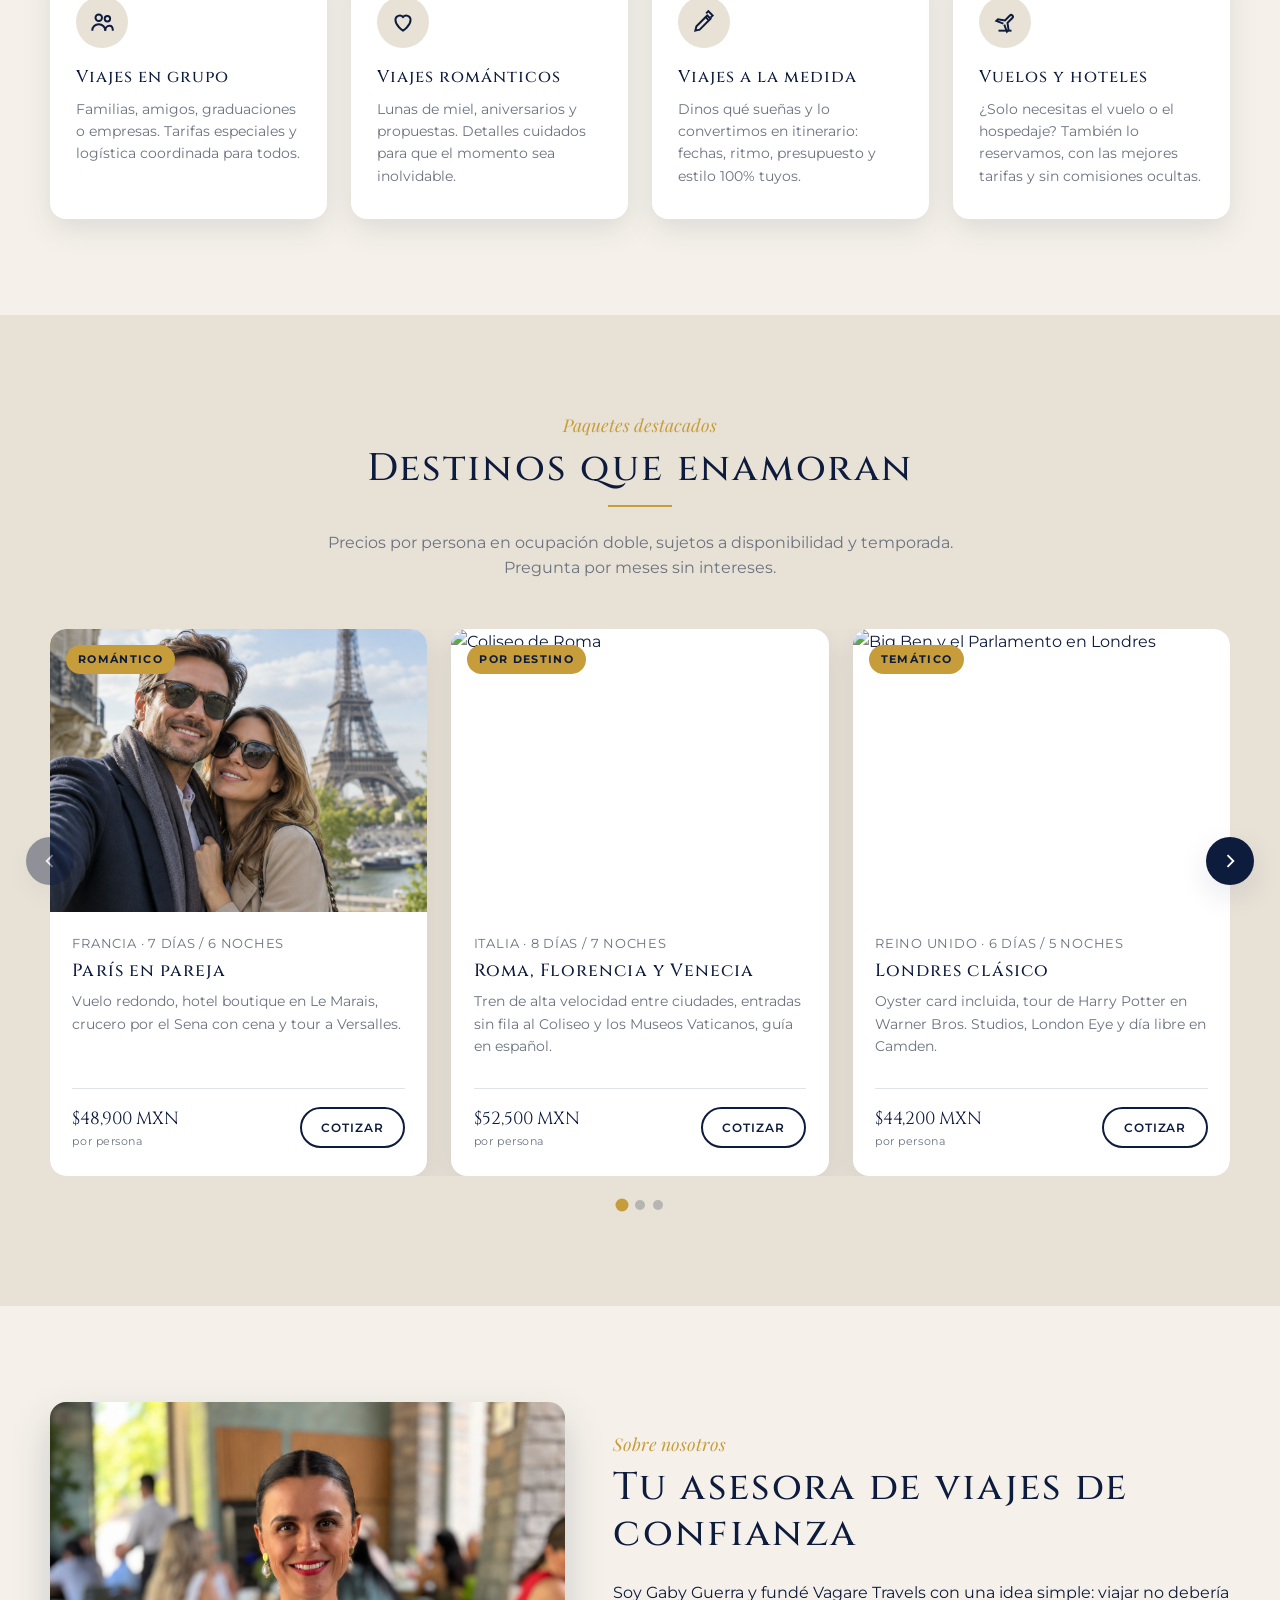
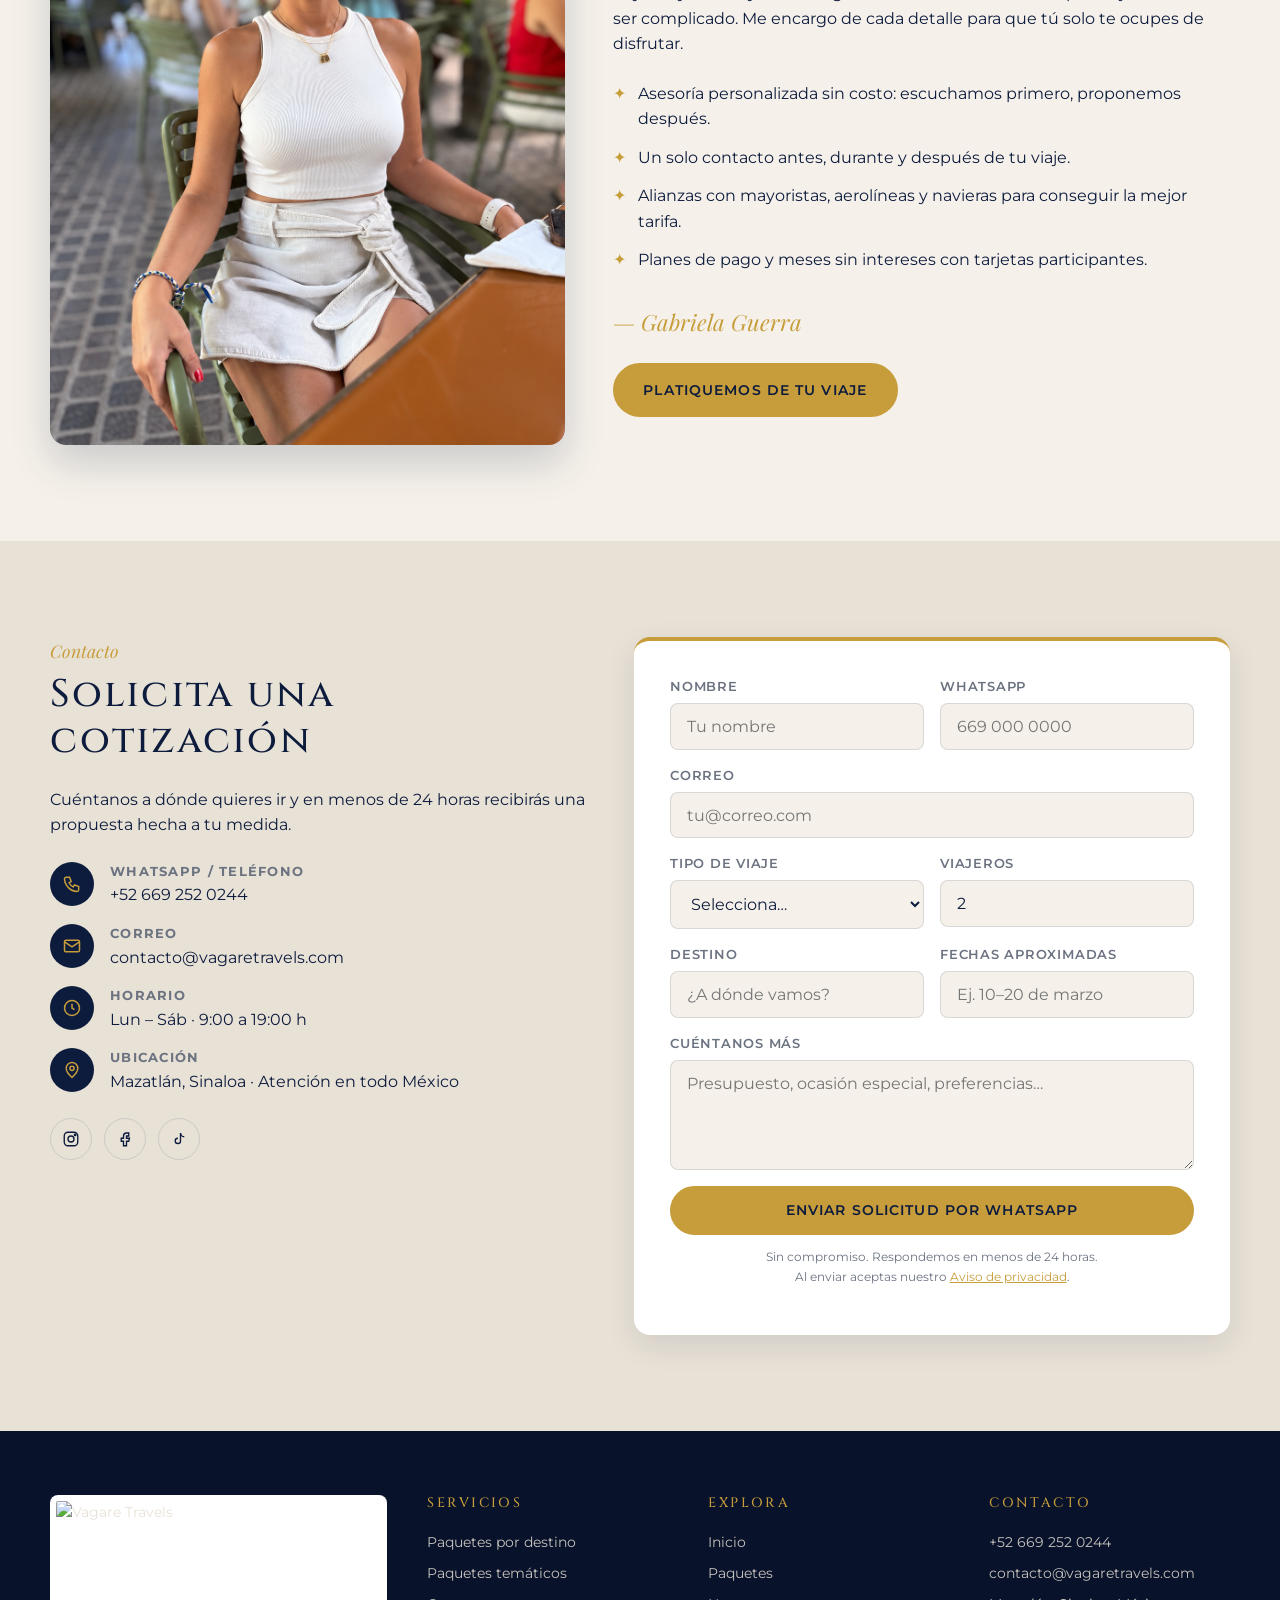
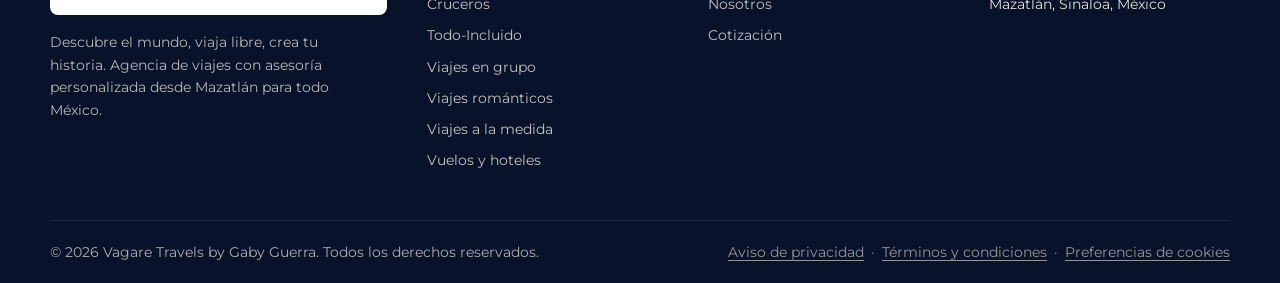
==== commit ed11ced9: "Páginas legales, banner de cookies y analítica (GA4 + Meta Pixel) - aviso-privacidad.html y terminos" ====
--- a/index.html
+++ b/index.html
@@ -458,7 +458,7 @@
           </div>
 
           <button type="submit" class="btn btn--primary btn--block">Enviar solicitud por WhatsApp</button>
-          <p class="form__note">Sin compromiso. Respondemos en menos de 24 horas.</p>
+          <p class="form__note">Sin compromiso. Respondemos en menos de 24 horas.<br>Al enviar aceptas nuestro <a href="aviso-privacidad.html" target="_blank">Aviso de privacidad</a>.</p>
 
           <div class="form__success" id="formSuccess" role="status">
             ¡Listo! Se abrió WhatsApp con tu solicitud. Si no se abrió, escríbenos directo al <a href="https://wa.me/526692520244">+52 669 252 0244</a>.
@@ -522,7 +522,7 @@
 
       <div class="footer__bottom">
         <span>&copy; <span id="year">2026</span> Vagare Travels by Gaby Guerra. Todos los derechos reservados.</span>
-        <span>Aviso de privacidad · Términos y condiciones</span>
+        <span class="footer__legal"><a href="aviso-privacidad.html">Aviso de privacidad</a><a href="terminos.html">Términos y condiciones</a><a href="#" data-cookie-settings>Preferencias de cookies</a></span>
       </div>
     </div>
   </footer>
@@ -533,6 +533,7 @@
     <svg viewBox="0 0 24 24" fill="currentColor"><path d="M12 2a10 10 0 0 0-8.6 15.1L2 22l5-1.3A10 10 0 1 0 12 2zm0 18.2a8.2 8.2 0 0 1-4.2-1.2l-.3-.2-3 .8.8-2.9-.2-.3A8.2 8.2 0 1 1 12 20.2zm4.5-6.1c-.2-.1-1.5-.7-1.7-.8-.2-.1-.4-.1-.6.1l-.8 1c-.1.2-.3.2-.5.1a6.7 6.7 0 0 1-3.3-2.9c-.3-.4.3-.4.8-1.4.1-.2 0-.3 0-.5l-.8-1.8c-.2-.5-.4-.4-.6-.4h-.5a1 1 0 0 0-.7.3 3 3 0 0 0-.9 2.2 5.2 5.2 0 0 0 1.1 2.8 12 12 0 0 0 4.6 4c1.7.7 2.1.6 2.8.5.6-.1 1.5-.6 1.7-1.2.2-.6.2-1.1.1-1.2l-.5-.3z"/></svg>
   </a>
 
+  <script src="analytics.js"></script>
   <script src="main-v2.js"></script>
 </body>
 </html>
--- a/main-v2.css
+++ b/main-v2.css
@@ -818,3 +818,71 @@
   .footer__grid { grid-template-columns: 1fr; }
   .form { padding: 1.5rem; }
 }
+
+
+/* =====================================================================
+   16. BANNER DE COOKIES  (lo crea analytics.js)
+   ===================================================================== */
+.cookie-banner {
+  position: fixed;
+  left: 1.25rem; right: 1.25rem; bottom: 1.25rem;
+  max-width: 760px;
+  margin-inline: auto;
+  z-index: 200;
+  display: flex; align-items: center; gap: 1.25rem;
+  background: var(--bg-card);
+  color: var(--text-main);
+  border-top: 4px solid var(--color-gold);
+  border-radius: var(--radius);
+  box-shadow: var(--shadow-hover);
+  padding: 1.1rem 1.4rem;
+}
+.cookie-banner[hidden] { display: none; }
+.cookie-banner__text { margin: 0; font-size: var(--fs-small); line-height: 1.5; }
+.cookie-banner__text a { color: var(--color-gold); text-decoration: underline; }
+.cookie-banner__actions { display: flex; gap: 0.6rem; flex-shrink: 0; }
+/* Sube el botón de WhatsApp para que no tape el banner */
+.has-cookie-banner .whatsapp-float { bottom: 8.5rem; }
+
+@media (max-width: 640px) {
+  .cookie-banner { flex-direction: column; align-items: stretch; left: 0.75rem; right: 0.75rem; bottom: 0.75rem; }
+  .cookie-banner__actions .btn { flex: 1; }
+  .has-cookie-banner .whatsapp-float { bottom: 12rem; }
+}
+
+
+/* =====================================================================
+   17. PÁGINAS LEGALES  (aviso-privacidad.html, terminos.html)
+   ===================================================================== */
+.legal { padding-block: var(--section-pad); }
+.legal__doc {
+  max-width: 820px;
+  margin-inline: auto;
+  background: var(--bg-card);
+  border-radius: var(--radius);
+  box-shadow: var(--shadow);
+  border-top: 4px solid var(--color-gold);
+  padding: clamp(1.5rem, 5vw, 3.5rem);
+}
+.legal__doc h1 { font-size: var(--fs-h2); margin-bottom: 0.3em; }
+.legal__updated { color: var(--text-muted); font-size: var(--fs-small); margin-bottom: 2rem; }
+.legal__doc h2 {
+  font-size: 1.15rem;
+  margin-top: 2.25rem;
+  padding-top: 1.25rem;
+  border-top: 1px solid var(--border-color);
+}
+.legal__doc ul, .legal__doc ol { padding-left: 1.3rem; margin: 0 0 1em; }
+.legal__doc li { margin-bottom: 0.4em; }
+.legal__doc a { color: var(--color-gold); text-decoration: underline; }
+.legal__toc {
+  background: var(--bg-page);
+  border-radius: var(--radius-sm);
+  padding: 1rem 1.25rem 1rem 2.4rem;
+  font-size: var(--fs-small);
+}
+/* Datos por completar: se ven resaltados para encontrarlos fácilmente */
+.legal-placeholder { background: #FFF3C4; padding: 0 0.25em; border-radius: 3px; font-weight: 600; }
+.footer__legal a { text-decoration: underline; text-underline-offset: 3px; }
+.footer__legal a + a::before { content: "·"; display: inline-block; margin: 0 0.5em; text-decoration: none; }
+.form__note a { color: var(--color-gold); text-decoration: underline; }
